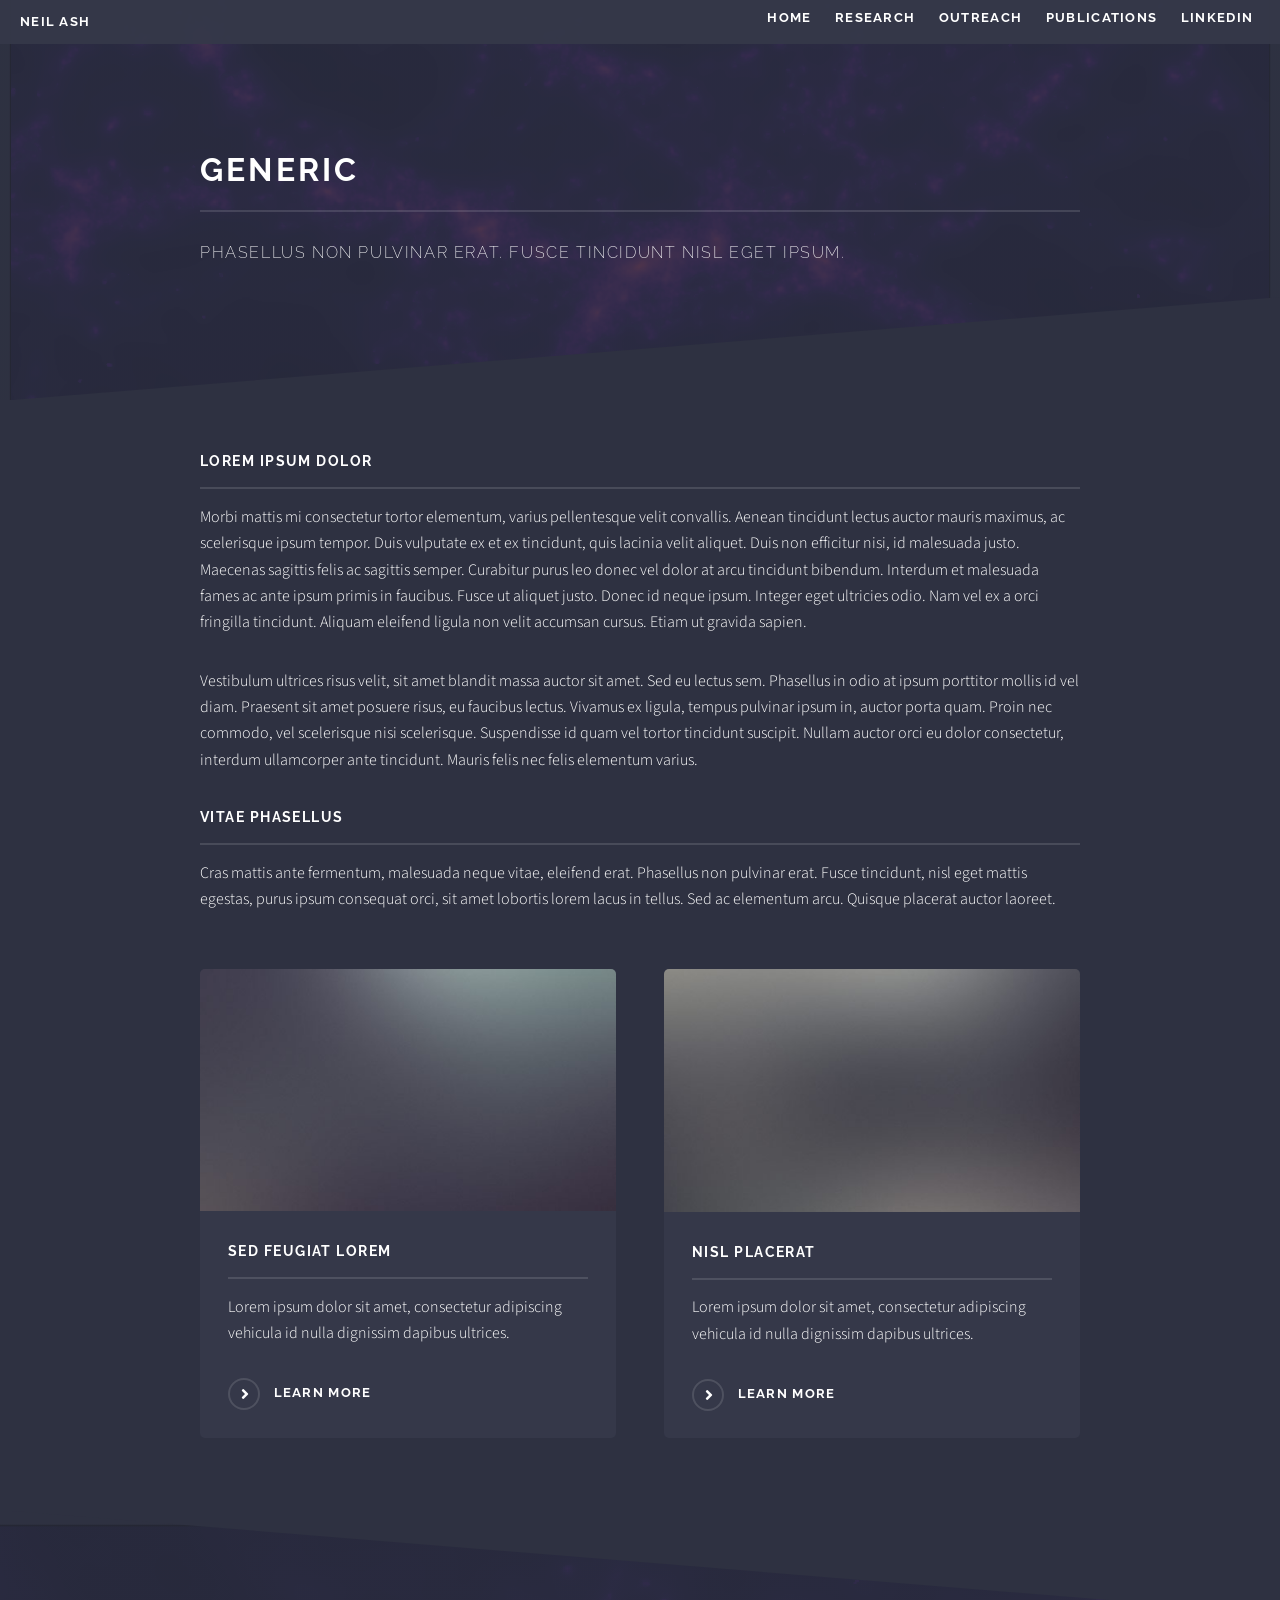
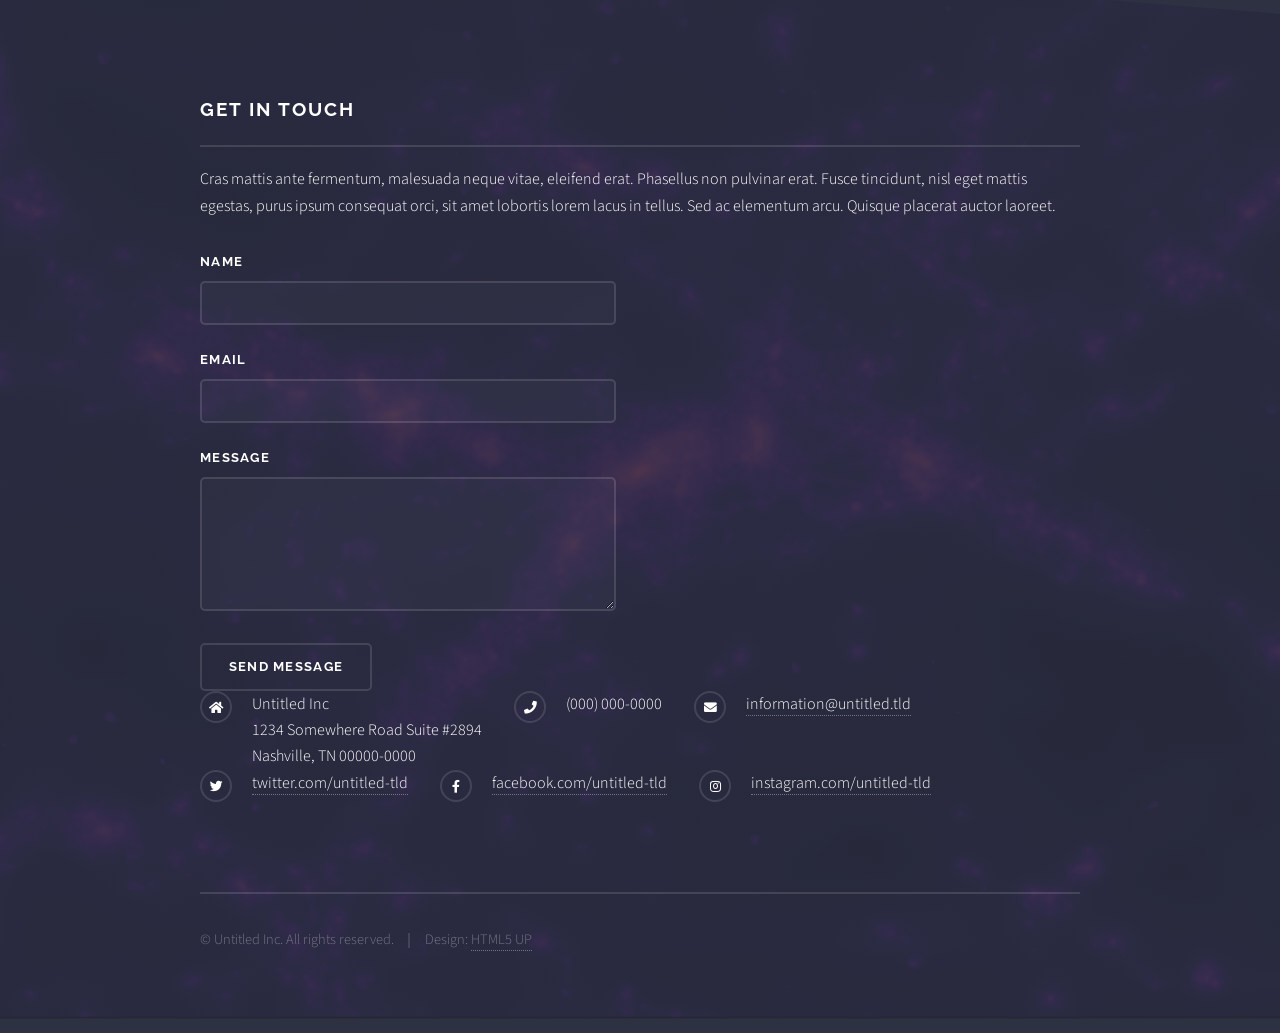
==== outreach.html @ c4ceeb26 "added outreach and research" ====
<!DOCTYPE HTML>
<!--
	Solid State by HTML5 UP
	html5up.net | @ajlkn
	Free for personal and commercial use under the CCA 3.0 license (html5up.net/license)
-->
<html>
	<head>
		<title>Generic - Solid State by HTML5 UP</title>
		<meta charset="utf-8" />
		<meta name="viewport" content="width=device-width, initial-scale=1, user-scalable=no" />
		<link rel="stylesheet" href="assets/css/main.css" />
		<noscript><link rel="stylesheet" href="assets/css/noscript.css" /></noscript>
	</head>
	<body class="is-preload">

		<!-- Page Wrapper -->
			<div id="page-wrapper">

				<!-- Header -->
						<header id="header">
							<h1><a href="index.html">Neil Ash</a></h1>
							<nav class="top-menu" aria-label="Primary navigation">
								<a href="index.html">Home</a>
								<a href="research.html">Research</a>
								<a href="outreach.html">Outreach</a>
								<a href="https://orcid.org/0009-0003-7613-3109">Publications</a>
								<a href="https://www.linkedin.com/in/neil-ash/">LinkedIn</a>
							</nav>
						</header>


				<!-- Wrapper -->
					<section id="wrapper">
						<header>
							<div class="inner">
								<h2>Generic</h2>
								<p>Phasellus non pulvinar erat. Fusce tincidunt nisl eget ipsum.</p>
							</div>
						</header>

						<!-- Content -->
							<div class="wrapper">
								<div class="inner">

									<h3 class="major">Lorem ipsum dolor</h3>
									<p>Morbi mattis mi consectetur tortor elementum, varius pellentesque velit convallis. Aenean tincidunt lectus auctor mauris maximus, ac scelerisque ipsum tempor. Duis vulputate ex et ex tincidunt, quis lacinia velit aliquet. Duis non efficitur nisi, id malesuada justo. Maecenas sagittis felis ac sagittis semper. Curabitur purus leo donec vel dolor at arcu tincidunt bibendum. Interdum et malesuada fames ac ante ipsum primis in faucibus. Fusce ut aliquet justo. Donec id neque ipsum. Integer eget ultricies odio. Nam vel ex a orci fringilla tincidunt. Aliquam eleifend ligula non velit accumsan cursus. Etiam ut gravida sapien.</p>

									<p>Vestibulum ultrices risus velit, sit amet blandit massa auctor sit amet. Sed eu lectus sem. Phasellus in odio at ipsum porttitor mollis id vel diam. Praesent sit amet posuere risus, eu faucibus lectus. Vivamus ex ligula, tempus pulvinar ipsum in, auctor porta quam. Proin nec commodo, vel scelerisque nisi scelerisque. Suspendisse id quam vel tortor tincidunt suscipit. Nullam auctor orci eu dolor consectetur, interdum ullamcorper ante tincidunt. Mauris felis nec felis elementum varius.</p>

									<h3 class="major">Vitae phasellus</h3>
									<p>Cras mattis ante fermentum, malesuada neque vitae, eleifend erat. Phasellus non pulvinar erat. Fusce tincidunt, nisl eget mattis egestas, purus ipsum consequat orci, sit amet lobortis lorem lacus in tellus. Sed ac elementum arcu. Quisque placerat auctor laoreet.</p>

									<section class="features">
										<article>
											<a href="#" class="image"><img src="images/pic04.jpg" alt="" /></a>
											<h3 class="major">Sed feugiat lorem</h3>
											<p>Lorem ipsum dolor sit amet, consectetur adipiscing vehicula id nulla dignissim dapibus ultrices.</p>
											<a href="#" class="special">Learn more</a>
										</article>
										<article>
											<a href="#" class="image"><img src="images/pic05.jpg" alt="" /></a>
											<h3 class="major">Nisl placerat</h3>
											<p>Lorem ipsum dolor sit amet, consectetur adipiscing vehicula id nulla dignissim dapibus ultrices.</p>
											<a href="#" class="special">Learn more</a>
										</article>
									</section>

								</div>
							</div>

					</section>

				<!-- Footer -->
					<section id="footer">
						<div class="inner">
							<h2 class="major">Get in touch</h2>
							<p>Cras mattis ante fermentum, malesuada neque vitae, eleifend erat. Phasellus non pulvinar erat. Fusce tincidunt, nisl eget mattis egestas, purus ipsum consequat orci, sit amet lobortis lorem lacus in tellus. Sed ac elementum arcu. Quisque placerat auctor laoreet.</p>
							<form method="post" action="#">
								<div class="fields">
									<div class="field">
										<label for="name">Name</label>
										<input type="text" name="name" id="name" />
									</div>
									<div class="field">
										<label for="email">Email</label>
										<input type="email" name="email" id="email" />
									</div>
									<div class="field">
										<label for="message">Message</label>
										<textarea name="message" id="message" rows="4"></textarea>
									</div>
								</div>
								<ul class="actions">
									<li><input type="submit" value="Send Message" /></li>
								</ul>
							</form>
							<ul class="contact">
								<li class="icon solid fa-home">
									Untitled Inc<br />
									1234 Somewhere Road Suite #2894<br />
									Nashville, TN 00000-0000
								</li>
								<li class="icon solid fa-phone">(000) 000-0000</li>
								<li class="icon solid fa-envelope"><a href="#">information@untitled.tld</a></li>
								<li class="icon brands fa-twitter"><a href="#">twitter.com/untitled-tld</a></li>
								<li class="icon brands fa-facebook-f"><a href="#">facebook.com/untitled-tld</a></li>
								<li class="icon brands fa-instagram"><a href="#">instagram.com/untitled-tld</a></li>
							</ul>
							<ul class="copyright">
								<li>&copy; Untitled Inc. All rights reserved.</li><li>Design: <a href="http://html5up.net">HTML5 UP</a></li>
							</ul>
						</div>
					</section>

			</div>

		<!-- Scripts -->
			<script src="assets/js/jquery.min.js"></script>
			<script src="assets/js/jquery.scrollex.min.js"></script>
			<script src="assets/js/browser.min.js"></script>
			<script src="assets/js/breakpoints.min.js"></script>
			<script src="assets/js/util.js"></script>
			<script src="assets/js/main.js"></script>

	</body>
</html>
---- assets/css/main.css ----
@import url(fontawesome-all.min.css);
@import url("https://fonts.googleapis.com/css?family=Raleway:200,700|Source+Sans+Pro:300,600,300italic,600italic");

/*
	Solid State by HTML5 UP
	html5up.net | @ajlkn
	Free for personal and commercial use under the CCA 3.0 license (html5up.net/license)
*/

html, body, div, span, applet, object,
iframe, h1, h2, h3, h4, h5, h6, p, blockquote,
pre, a, abbr, acronym, address, big, cite,
code, del, dfn, em, img, ins, kbd, q, s, samp,
small, strike, strong, sub, sup, tt, var, b,
u, i, center, dl, dt, dd, ol, ul, li, fieldset,
form, label, legend, table, caption, tbody,
tfoot, thead, tr, th, td, article, aside,
canvas, details, embed, figure, figcaption,
footer, header, hgroup, menu, nav, output, ruby,
section, summary, time, mark, audio, video {
	margin: 0;
	padding: 0;
	border: 0;
	font-size: 100%;
	font: inherit;
	vertical-align: baseline;}

article, aside, details, figcaption, figure,
footer, header, hgroup, menu, nav, section {
	display: block;}

body {
	line-height: 1;
}

ol, ul {
	list-style: none;
}

blockquote, q {
	quotes: none;
}

	blockquote:before, blockquote:after, q:before, q:after {
		content: '';
		content: none;
	}

table {
	border-collapse: collapse;
	border-spacing: 0;
}

body {
	-webkit-text-size-adjust: none;
}

mark {
	background-color: transparent;
	color: inherit;
}

input::-moz-focus-inner {
	border: 0;
	padding: 0;
}

input, select, textarea {
	-moz-appearance: none;
	-webkit-appearance: none;
	-ms-appearance: none;
	appearance: none;
}

/* Basic */

	@-ms-viewport {
		width: device-width;
	}

	body {
		-ms-overflow-style: scrollbar;
	}

	@media screen and (max-width: 480px) {

		html, body {
			min-width: 320px;
		}

	}

	html {
		box-sizing: border-box;
	}

	*, *:before, *:after {
		box-sizing: inherit;
	}

	body {
		background-color: #2e3141;
		background-image: linear-gradient(to top, rgba(46, 49, 65, 0.0), rgba(46, 49, 65, 0.0)), url("../../images/bg.jpg");
		/* background-image: url("../../images/bg.jpg"); */
		background-size: auto,
 cover;
		background-attachment: fixed,
 fixed;
		background-position: center,
 center;
	}

/* Background video - sits above the body background image (fallback) but behind page content */
#bg-video {
	position: fixed;
	top: 50%;
	left: 50%;
	min-width: none;
	min-height: none;
	width: 100vw; /*auto*/ /*100%*/
	height: 100dvh; /*auto*/
	max-width: none;
	max-height: none;
	transform: translate(-50%, -60%);
	z-index: -1; /*-1;*/
	object-fit: cover;  /* was 'cover', change to 'contain' crop and cover while keeping center */
	/* Keep the body background as the true fallback; no need for a redundant background image here */
	/* pointer-events: none; *//*let clicks pass through to the page */
}

/* Ensure main page content is above the video */
#page-wrapper {
	position: relative;
	z-index: 1;
}

		body.is-preload *, body.is-preload *:before, body.is-preload *:after {
			-moz-animation: none !important;
			-webkit-animation: none !important;
			-ms-animation: none !important;
			animation: none !important;
			-moz-transition: none !important;
			-webkit-transition: none !important;
			-ms-transition: none !important;
			transition: none !important;
		}

/* Type */

	body, input, select, textarea {
		color: #ffffff;
		font-family: "Source Sans Pro", Helvetica, sans-serif;
		font-size: 16.5pt;
		font-weight: 300;
		line-height: 1.65;
	}

		@media screen and (max-width: 1680px) {

			body, input, select, textarea {
				font-size: 13pt;
			}

		}

		@media screen and (max-width: 1280px) {

			body, input, select, textarea {
				font-size: 12pt;
			}

		}

		@media screen and (max-width: 980px) {

			body, input, select, textarea {
				font-size: 12pt;
			}

		}

		@media screen and (max-width: 736px) {

			body, input, select, textarea {
				font-size: 12pt;
			}

		}

		@media screen and (max-width: 480px) {

			body, input, select, textarea {
				font-size: 12pt;
			}

		}

	a {
		-moz-transition: color 0.2s ease-in-out, border-bottom-color 0.2s ease-in-out;
		-webkit-transition: color 0.2s ease-in-out, border-bottom-color 0.2s ease-in-out;
		-ms-transition: color 0.2s ease-in-out, border-bottom-color 0.2s ease-in-out;
		transition: color 0.2s ease-in-out, border-bottom-color 0.2s ease-in-out;
		border-bottom: dotted 1px rgba(255, 255, 255, 0.35);
		color: #ffffff;
		text-decoration: none;
	}

		a:hover {
			border-bottom-color: transparent;
			color: #ffffff !important;
		}

		a.special:not(.button) {
			text-decoration: none;
			border-bottom: 0;
			display: block;
			font-family: Raleway, Helvetica, sans-serif;
			font-size: 0.8em;
			font-weight: 700;
			letter-spacing: 0.1em;
			margin: 0 0 2em 0;
			text-transform: uppercase;
		}

			a.special:not(.button):before {
				-moz-osx-font-smoothing: grayscale;
				-webkit-font-smoothing: antialiased;
				display: inline-block;
				font-style: normal;
				font-variant: normal;
				text-rendering: auto;
				line-height: 1;
				text-transform: none !important;
				font-family: 'Font Awesome 5 Free';
				font-weight: 900;
			}

			a.special:not(.button):before {
				-moz-transition: background-color 0.2s ease-in-out;
				-webkit-transition: background-color 0.2s ease-in-out;
				-ms-transition: background-color 0.2s ease-in-out;
				transition: background-color 0.2s ease-in-out;
				border-radius: 100%;
				border: solid 2px rgba(255, 255, 255, 0.125);
				content: '\f105';
				display: inline-block;
				font-size: 1.25em;
				height: 2em;
				line-height: 1.75em;
				margin-right: 0.85em;
				text-align: center;
				text-indent: 0.15em;
				vertical-align: middle;
				width: 2em;
			}

			a.special:not(.button):hover:before {
				background-color: rgba(255, 255, 255, 0.025);
			}

			a.special:not(.button):active:before {
				background-color: rgba(255, 255, 255, 0.075);
			}

	strong, b {
		color: #ffffff;
		font-weight: 600;
	}

	em, i {
		font-style: italic;
	}

	p {
		margin: 0 0 2em 0;
	}

	h1, h2, h3, h4, h5, h6 {
		color: #ffffff;
		font-family: Raleway, Helvetica, sans-serif;
		font-weight: 700;
		letter-spacing: 0.1em;
		margin: 0 0 1em 0;
		text-transform: uppercase;
	}

		h1 a, h2 a, h3 a, h4 a, h5 a, h6 a {
			color: inherit;
			text-decoration: none;
			border-bottom: 0;
		}

		h1 span, h2 span, h3 span, h4 span, h5 span, h6 span {
			font-weight: 200;
		}

		h1.major, h2.major, h3.major, h4.major, h5.major, h6.major {
			padding-bottom: 1em;
			border-bottom: solid 2px rgba(255, 255, 255, 0.125);
		}

	h2 {
		font-size: 1.2em;
	}

	h3 {
		font-size: 0.9em;
	}

	h4 {
		font-size: 0.7em;
	}

	h5 {
		font-size: 0.7em;
	}

	h6 {
		font-size: 0.7em;
	}

	@media screen and (max-width: 736px) {

		h2 {
			font-size: 1em;
		}

		h3 {
			font-size: 0.8em;
		}

	}

	sub {
		font-size: 0.8em;
		position: relative;
		top: 0.5em;
	}

	sup {
		font-size: 0.8em;
		position: relative;
		top: -0.5em;
	}

	blockquote {
		border-left: solid 4px rgba(255, 255, 255, 0.125);
		font-style: italic;
		margin: 0 0 2em 0;
		padding: 0.5em 0 0.5em 2em;
	}

	code {
		background: rgba(255, 255, 255, 0.025);
		border-radius: 5px;
		border: solid 2px rgba(255, 255, 255, 0.125);
		font-family: "Courier New", monospace;
		font-size: 0.9em;
		margin: 0 0.25em;
		padding: 0.25em 0.65em;
	}

	pre {
		-webkit-overflow-scrolling: touch;
		font-family: "Courier New", monospace;
		font-size: 0.9em;
		margin: 0 0 2em 0;
	}

		pre code {
			display: block;
			line-height: 1.75em;
			padding: 1em 1.5em;
			overflow-x: auto;
		}

	hr {
		border: 0;
		border-bottom: solid 2px rgba(255, 255, 255, 0.125);
		margin: 2.5em 0;
	}

		hr.major {
			margin: 4em 0;
		}

	.align-left {
		text-align: left;
	}

	.align-center {
		text-align: center;
	}

	.align-right {
		text-align: right;
	}

/* Row */

	.row {
		display: flex;
		flex-wrap: wrap;
		box-sizing: border-box;
		align-items: stretch;
	}

		.row > * {
			box-sizing: border-box;
		}

		.row.gtr-uniform > * > :last-child {
			margin-bottom: 0;
		}

		.row.aln-left {
			justify-content: flex-start;
		}

		.row.aln-center {
			justify-content: center;
		}

		.row.aln-right {
			justify-content: flex-end;
		}

		.row.aln-top {
			align-items: flex-start;
		}

		.row.aln-middle {
			align-items: center;
		}

		.row.aln-bottom {
			align-items: flex-end;
		}

		.row > .imp {
			order: -1;
		}

		.row > .col-1 {
			width: 8.33333%;
		}

		.row > .off-1 {
			margin-left: 8.33333%;
		}

		.row > .col-2 {
			width: 16.66667%;
		}

		.row > .off-2 {
			margin-left: 16.66667%;
		}

		.row > .col-3 {
			width: 25%;
		}

		.row > .off-3 {
			margin-left: 25%;
		}

		.row > .col-4 {
			width: 33.33333%;
		}

		.row > .off-4 {
			margin-left: 33.33333%;
		}

		.row > .col-5 {
			width: 41.66667%;
		}

		.row > .off-5 {
			margin-left: 41.66667%;
		}

		.row > .col-6 {
			width: 50%;
		}

		.row > .off-6 {
			margin-left: 50%;
		}

		.row > .col-7 {
			width: 58.33333%;
		}

		.row > .off-7 {
			margin-left: 58.33333%;
		}

		.row > .col-8 {
			width: 66.66667%;
		}

		.row > .off-8 {
			margin-left: 66.66667%;
		}

		.row > .col-9 {
			width: 75%;
		}

		.row > .off-9 {
			margin-left: 75%;
		}

		.row > .col-10 {
			width: 83.33333%;
		}

		.row > .off-10 {
			margin-left: 83.33333%;
		}

		.row > .col-11 {
			width: 91.66667%;
		}

		.row > .off-11 {
			margin-left: 91.66667%;
		}

		.row > .col-12 {
			width: 100%;
		}

		.row > .off-12 {
			margin-left: 100%;
		}

		.row.gtr-0 {
			margin-top: 0;
			margin-left: 0em;
		}

			.row.gtr-0 > * {
				padding: 0 0 0 0em;
			}

			.row.gtr-0.gtr-uniform {
				margin-top: 0em;
			}

				.row.gtr-0.gtr-uniform > * {
					padding-top: 0em;
				}

		.row.gtr-25 {
			margin-top: 0;
			margin-left: -0.4375em;
		}

			.row.gtr-25 > * {
				padding: 0 0 0 0.4375em;
			}

			.row.gtr-25.gtr-uniform {
				margin-top: -0.4375em;
			}

				.row.gtr-25.gtr-uniform > * {
					padding-top: 0.4375em;
				}

		.row.gtr-50 {
			margin-top: 0;
			margin-left: -0.875em;
		}

			.row.gtr-50 > * {
				padding: 0 0 0 0.875em;
			}

			.row.gtr-50.gtr-uniform {
				margin-top: -0.875em;
			}

				.row.gtr-50.gtr-uniform > * {
					padding-top: 0.875em;
				}

		.row {
			margin-top: 0;
			margin-left: -1.75em;
		}

			.row > * {
				padding: 0 0 0 1.75em;
			}

			.row.gtr-uniform {
				margin-top: -1.75em;
			}

				.row.gtr-uniform > * {
					padding-top: 1.75em;
				}

		.row.gtr-150 {
			margin-top: 0;
			margin-left: -2.625em;
		}

			.row.gtr-150 > * {
				padding: 0 0 0 2.625em;
			}

			.row.gtr-150.gtr-uniform {
				margin-top: -2.625em;
			}

				.row.gtr-150.gtr-uniform > * {
					padding-top: 2.625em;
				}

		.row.gtr-200 {
			margin-top: 0;
			margin-left: -3.5em;
		}

			.row.gtr-200 > * {
				padding: 0 0 0 3.5em;
			}

			.row.gtr-200.gtr-uniform {
				margin-top: -3.5em;
			}

				.row.gtr-200.gtr-uniform > * {
					padding-top: 3.5em;
				}

		@media screen and (max-width: 1680px) {

			.row {
				display: flex;
				flex-wrap: wrap;
				box-sizing: border-box;
				align-items: stretch;
			}

				.row > * {
					box-sizing: border-box;
				}

				.row.gtr-uniform > * > :last-child {
					margin-bottom: 0;
				}

				.row.aln-left {
					justify-content: flex-start;
				}

				.row.aln-center {
					justify-content: center;
				}

				.row.aln-right {
					justify-content: flex-end;
				}

				.row.aln-top {
					align-items: flex-start;
				}

				.row.aln-middle {
					align-items: center;
				}

				.row.aln-bottom {
					align-items: flex-end;
				}

				.row > .imp-xlarge {
					order: -1;
				}

				.row > .col-1-xlarge {
					width: 8.33333%;
				}

				.row > .off-1-xlarge {
					margin-left: 8.33333%;
				}

				.row > .col-2-xlarge {
					width: 16.66667%;
				}

				.row > .off-2-xlarge {
					margin-left: 16.66667%;
				}

				.row > .col-3-xlarge {
					width: 25%;
				}

				.row > .off-3-xlarge {
					margin-left: 25%;
				}

				.row > .col-4-xlarge {
					width: 33.33333%;
				}

				.row > .off-4-xlarge {
					margin-left: 33.33333%;
				}

				.row > .col-5-xlarge {
					width: 41.66667%;
				}

				.row > .off-5-xlarge {
					margin-left: 41.66667%;
				}

				.row > .col-6-xlarge {
					width: 50%;
				}

				.row > .off-6-xlarge {
					margin-left: 50%;
				}

				.row > .col-7-xlarge {
					width: 58.33333%;
				}

				.row > .off-7-xlarge {
					margin-left: 58.33333%;
				}

				.row > .col-8-xlarge {
					width: 66.66667%;
				}

				.row > .off-8-xlarge {
					margin-left: 66.66667%;
				}

				.row > .col-9-xlarge {
					width: 75%;
				}

				.row > .off-9-xlarge {
					margin-left: 75%;
				}

				.row > .col-10-xlarge {
					width: 83.33333%;
				}

				.row > .off-10-xlarge {
					margin-left: 83.33333%;
				}

				.row > .col-11-xlarge {
					width: 91.66667%;
				}

				.row > .off-11-xlarge {
					margin-left: 91.66667%;
				}

				.row > .col-12-xlarge {
					width: 100%;
				}

				.row > .off-12-xlarge {
					margin-left: 100%;
				}

				.row.gtr-0 {
					margin-top: 0;
					margin-left: 0em;
				}

					.row.gtr-0 > * {
						padding: 0 0 0 0em;
					}

					.row.gtr-0.gtr-uniform {
						margin-top: 0em;
					}

						.row.gtr-0.gtr-uniform > * {
							padding-top: 0em;
						}

				.row.gtr-25 {
					margin-top: 0;
					margin-left: -0.4375em;
				}

					.row.gtr-25 > * {
						padding: 0 0 0 0.4375em;
					}

					.row.gtr-25.gtr-uniform {
						margin-top: -0.4375em;
					}

						.row.gtr-25.gtr-uniform > * {
							padding-top: 0.4375em;
						}

				.row.gtr-50 {
					margin-top: 0;
					margin-left: -0.875em;
				}

					.row.gtr-50 > * {
						padding: 0 0 0 0.875em;
					}

					.row.gtr-50.gtr-uniform {
						margin-top: -0.875em;
					}

						.row.gtr-50.gtr-uniform > * {
							padding-top: 0.875em;
						}

				.row {
					margin-top: 0;
					margin-left: -1.75em;
				}

					.row > * {
						padding: 0 0 0 1.75em;
					}

					.row.gtr-uniform {
						margin-top: -1.75em;
					}

						.row.gtr-uniform > * {
							padding-top: 1.75em;
						}

				.row.gtr-150 {
					margin-top: 0;
					margin-left: -2.625em;
				}

					.row.gtr-150 > * {
						padding: 0 0 0 2.625em;
					}

					.row.gtr-150.gtr-uniform {
						margin-top: -2.625em;
					}

						.row.gtr-150.gtr-uniform > * {
							padding-top: 2.625em;
						}

				.row.gtr-200 {
					margin-top: 0;
					margin-left: -3.5em;
				}

					.row.gtr-200 > * {
						padding: 0 0 0 3.5em;
					}

					.row.gtr-200.gtr-uniform {
						margin-top: -3.5em;
					}

						.row.gtr-200.gtr-uniform > * {
							padding-top: 3.5em;
						}

		}

		@media screen and (max-width: 1280px) {

			.row {
				display: flex;
				flex-wrap: wrap;
				box-sizing: border-box;
				align-items: stretch;
			}

				.row > * {
					box-sizing: border-box;
				}

				.row.gtr-uniform > * > :last-child {
					margin-bottom: 0;
				}

				.row.aln-left {
					justify-content: flex-start;
				}

				.row.aln-center {
					justify-content: center;
				}

				.row.aln-right {
					justify-content: flex-end;
				}

				.row.aln-top {
					align-items: flex-start;
				}

				.row.aln-middle {
					align-items: center;
				}

				.row.aln-bottom {
					align-items: flex-end;
				}

				.row > .imp-large {
					order: -1;
				}

				.row > .col-1-large {
					width: 8.33333%;
				}

				.row > .off-1-large {
					margin-left: 8.33333%;
				}

				.row > .col-2-large {
					width: 16.66667%;
				}

				.row > .off-2-large {
					margin-left: 16.66667%;
				}

				.row > .col-3-large {
					width: 25%;
				}

				.row > .off-3-large {
					margin-left: 25%;
				}

				.row > .col-4-large {
					width: 33.33333%;
				}

				.row > .off-4-large {
					margin-left: 33.33333%;
				}

				.row > .col-5-large {
					width: 41.66667%;
				}

				.row > .off-5-large {
					margin-left: 41.66667%;
				}

				.row > .col-6-large {
					width: 50%;
				}

				.row > .off-6-large {
					margin-left: 50%;
				}

				.row > .col-7-large {
					width: 58.33333%;
				}

				.row > .off-7-large {
					margin-left: 58.33333%;
				}

				.row > .col-8-large {
					width: 66.66667%;
				}

				.row > .off-8-large {
					margin-left: 66.66667%;
				}

				.row > .col-9-large {
					width: 75%;
				}

				.row > .off-9-large {
					margin-left: 75%;
				}

				.row > .col-10-large {
					width: 83.33333%;
				}

				.row > .off-10-large {
					margin-left: 83.33333%;
				}

				.row > .col-11-large {
					width: 91.66667%;
				}

				.row > .off-11-large {
					margin-left: 91.66667%;
				}

				.row > .col-12-large {
					width: 100%;
				}

				.row > .off-12-large {
					margin-left: 100%;
				}

				.row.gtr-0 {
					margin-top: 0;
					margin-left: 0em;
				}

					.row.gtr-0 > * {
						padding: 0 0 0 0em;
					}

					.row.gtr-0.gtr-uniform {
						margin-top: 0em;
					}

						.row.gtr-0.gtr-uniform > * {
							padding-top: 0em;
						}

				.row.gtr-25 {
					margin-top: 0;
					margin-left: -0.4375em;
				}

					.row.gtr-25 > * {
						padding: 0 0 0 0.4375em;
					}

					.row.gtr-25.gtr-uniform {
						margin-top: -0.4375em;
					}

						.row.gtr-25.gtr-uniform > * {
							padding-top: 0.4375em;
						}

				.row.gtr-50 {
					margin-top: 0;
					margin-left: -0.875em;
				}

					.row.gtr-50 > * {
						padding: 0 0 0 0.875em;
					}

					.row.gtr-50.gtr-uniform {
						margin-top: -0.875em;
					}

						.row.gtr-50.gtr-uniform > * {
							padding-top: 0.875em;
						}

				.row {
					margin-top: 0;
					margin-left: -1.75em;
				}

					.row > * {
						padding: 0 0 0 1.75em;
					}

					.row.gtr-uniform {
						margin-top: -1.75em;
					}

						.row.gtr-uniform > * {
							padding-top: 1.75em;
						}

				.row.gtr-150 {
					margin-top: 0;
					margin-left: -2.625em;
				}

					.row.gtr-150 > * {
						padding: 0 0 0 2.625em;
					}

					.row.gtr-150.gtr-uniform {
						margin-top: -2.625em;
					}

						.row.gtr-150.gtr-uniform > * {
							padding-top: 2.625em;
						}

				.row.gtr-200 {
					margin-top: 0;
					margin-left: -3.5em;
				}

					.row.gtr-200 > * {
						padding: 0 0 0 3.5em;
					}

					.row.gtr-200.gtr-uniform {
						margin-top: -3.5em;
					}

						.row.gtr-200.gtr-uniform > * {
							padding-top: 3.5em;
						}

		}

		@media screen and (max-width: 980px) {

			.row {
				display: flex;
				flex-wrap: wrap;
				box-sizing: border-box;
				align-items: stretch;
			}

				.row > * {
					box-sizing: border-box;
				}

				.row.gtr-uniform > * > :last-child {
					margin-bottom: 0;
				}

				.row.aln-left {
					justify-content: flex-start;
				}

				.row.aln-center {
					justify-content: center;
				}

				.row.aln-right {
					justify-content: flex-end;
				}

				.row.aln-top {
					align-items: flex-start;
				}

				.row.aln-middle {
					align-items: center;
				}

				.row.aln-bottom {
					align-items: flex-end;
				}

				.row > .imp-medium {
					order: -1;
				}

				.row > .col-1-medium {
					width: 8.33333%;
				}

				.row > .off-1-medium {
					margin-left: 8.33333%;
				}

				.row > .col-2-medium {
					width: 16.66667%;
				}

				.row > .off-2-medium {
					margin-left: 16.66667%;
				}

				.row > .col-3-medium {
					width: 25%;
				}

				.row > .off-3-medium {
					margin-left: 25%;
				}

				.row > .col-4-medium {
					width: 33.33333%;
				}

				.row > .off-4-medium {
					margin-left: 33.33333%;
				}

				.row > .col-5-medium {
					width: 41.66667%;
				}

				.row > .off-5-medium {
					margin-left: 41.66667%;
				}

				.row > .col-6-medium {
					width: 50%;
				}

				.row > .off-6-medium {
					margin-left: 50%;
				}

				.row > .col-7-medium {
					width: 58.33333%;
				}

				.row > .off-7-medium {
					margin-left: 58.33333%;
				}

				.row > .col-8-medium {
					width: 66.66667%;
				}

				.row > .off-8-medium {
					margin-left: 66.66667%;
				}

				.row > .col-9-medium {
					width: 75%;
				}

				.row > .off-9-medium {
					margin-left: 75%;
				}

				.row > .col-10-medium {
					width: 83.33333%;
				}

				.row > .off-10-medium {
					margin-left: 83.33333%;
				}

				.row > .col-11-medium {
					width: 91.66667%;
				}

				.row > .off-11-medium {
					margin-left: 91.66667%;
				}

				.row > .col-12-medium {
					width: 100%;
				}

				.row > .off-12-medium {
					margin-left: 100%;
				}

				.row.gtr-0 {
					margin-top: 0;
					margin-left: 0em;
				}

					.row.gtr-0 > * {
						padding: 0 0 0 0em;
					}

					.row.gtr-0.gtr-uniform {
						margin-top: 0em;
					}

						.row.gtr-0.gtr-uniform > * {
							padding-top: 0em;
						}

				.row.gtr-25 {
					margin-top: 0;
					margin-left: -0.4375em;
				}

					.row.gtr-25 > * {
						padding: 0 0 0 0.4375em;
					}

					.row.gtr-25.gtr-uniform {
						margin-top: -0.4375em;
					}

						.row.gtr-25.gtr-uniform > * {
							padding-top: 0.4375em;
						}

				.row.gtr-50 {
					margin-top: 0;
					margin-left: -0.875em;
				}

					.row.gtr-50 > * {
						padding: 0 0 0 0.875em;
					}

					.row.gtr-50.gtr-uniform {
						margin-top: -0.875em;
					}

						.row.gtr-50.gtr-uniform > * {
							padding-top: 0.875em;
						}

				.row {
					margin-top: 0;
					margin-left: -1.75em;
				}

					.row > * {
						padding: 0 0 0 1.75em;
					}

					.row.gtr-uniform {
						margin-top: -1.75em;
					}

						.row.gtr-uniform > * {
							padding-top: 1.75em;
						}

				.row.gtr-150 {
					margin-top: 0;
					margin-left: -2.625em;
				}

					.row.gtr-150 > * {
						padding: 0 0 0 2.625em;
					}

					.row.gtr-150.gtr-uniform {
						margin-top: -2.625em;
					}

						.row.gtr-150.gtr-uniform > * {
							padding-top: 2.625em;
						}

				.row.gtr-200 {
					margin-top: 0;
					margin-left: -3.5em;
				}

					.row.gtr-200 > * {
						padding: 0 0 0 3.5em;
					}

					.row.gtr-200.gtr-uniform {
						margin-top: -3.5em;
					}

						.row.gtr-200.gtr-uniform > * {
							padding-top: 3.5em;
						}

		}

		@media screen and (max-width: 736px) {

			.row {
				display: flex;
				flex-wrap: wrap;
				box-sizing: border-box;
				align-items: stretch;
			}

				.row > * {
					box-sizing: border-box;
				}

				.row.gtr-uniform > * > :last-child {
					margin-bottom: 0;
				}

				.row.aln-left {
					justify-content: flex-start;
				}

				.row.aln-center {
					justify-content: center;
				}

				.row.aln-right {
					justify-content: flex-end;
				}

				.row.aln-top {
					align-items: flex-start;
				}

				.row.aln-middle {
					align-items: center;
				}

				.row.aln-bottom {
					align-items: flex-end;
				}

				.row > .imp-small {
					order: -1;
				}

				.row > .col-1-small {
					width: 8.33333%;
				}

				.row > .off-1-small {
					margin-left: 8.33333%;
				}

				.row > .col-2-small {
					width: 16.66667%;
				}

				.row > .off-2-small {
					margin-left: 16.66667%;
				}

				.row > .col-3-small {
					width: 25%;
				}

				.row > .off-3-small {
					margin-left: 25%;
				}

				.row > .col-4-small {
					width: 33.33333%;
				}

				.row > .off-4-small {
					margin-left: 33.33333%;
				}

				.row > .col-5-small {
					width: 41.66667%;
				}

				.row > .off-5-small {
					margin-left: 41.66667%;
				}

				.row > .col-6-small {
					width: 50%;
				}

				.row > .off-6-small {
					margin-left: 50%;
				}

				.row > .col-7-small {
					width: 58.33333%;
				}

				.row > .off-7-small {
					margin-left: 58.33333%;
				}

				.row > .col-8-small {
					width: 66.66667%;
				}

				.row > .off-8-small {
					margin-left: 66.66667%;
				}

				.row > .col-9-small {
					width: 75%;
				}

				.row > .off-9-small {
					margin-left: 75%;
				}

				.row > .col-10-small {
					width: 83.33333%;
				}

				.row > .off-10-small {
					margin-left: 83.33333%;
				}

				.row > .col-11-small {
					width: 91.66667%;
				}

				.row > .off-11-small {
					margin-left: 91.66667%;
				}

				.row > .col-12-small {
					width: 100%;
				}

				.row > .off-12-small {
					margin-left: 100%;
				}

				.row.gtr-0 {
					margin-top: 0;
					margin-left: 0em;
				}

					.row.gtr-0 > * {
						padding: 0 0 0 0em;
					}

					.row.gtr-0.gtr-uniform {
						margin-top: 0em;
					}

						.row.gtr-0.gtr-uniform > * {
							padding-top: 0em;
						}

				.row.gtr-25 {
					margin-top: 0;
					margin-left: -0.3125em;
				}

					.row.gtr-25 > * {
						padding: 0 0 0 0.3125em;
					}

					.row.gtr-25.gtr-uniform {
						margin-top: -0.3125em;
					}

						.row.gtr-25.gtr-uniform > * {
							padding-top: 0.3125em;
						}

				.row.gtr-50 {
					margin-top: 0;
					margin-left: -0.625em;
				}

					.row.gtr-50 > * {
						padding: 0 0 0 0.625em;
					}

					.row.gtr-50.gtr-uniform {
						margin-top: -0.625em;
					}

						.row.gtr-50.gtr-uniform > * {
							padding-top: 0.625em;
						}

				.row {
					margin-top: 0;
					margin-left: -1.25em;
				}

					.row > * {
						padding: 0 0 0 1.25em;
					}

					.row.gtr-uniform {
						margin-top: -1.25em;
					}

						.row.gtr-uniform > * {
							padding-top: 1.25em;
						}

				.row.gtr-150 {
					margin-top: 0;
					margin-left: -1.875em;
				}

					.row.gtr-150 > * {
						padding: 0 0 0 1.875em;
					}

					.row.gtr-150.gtr-uniform {
						margin-top: -1.875em;
					}

						.row.gtr-150.gtr-uniform > * {
							padding-top: 1.875em;
						}

				.row.gtr-200 {
					margin-top: 0;
					margin-left: -2.5em;
				}

					.row.gtr-200 > * {
						padding: 0 0 0 2.5em;
					}

					.row.gtr-200.gtr-uniform {
						margin-top: -2.5em;
					}

						.row.gtr-200.gtr-uniform > * {
							padding-top: 2.5em;
						}

		}

		@media screen and (max-width: 480px) {

			.row {
				display: flex;
				flex-wrap: wrap;
				box-sizing: border-box;
				align-items: stretch;
			}

				.row > * {
					box-sizing: border-box;
				}

				.row.gtr-uniform > * > :last-child {
					margin-bottom: 0;
				}

				.row.aln-left {
					justify-content: flex-start;
				}

				.row.aln-center {
					justify-content: center;
				}

				.row.aln-right {
					justify-content: flex-end;
				}

				.row.aln-top {
					align-items: flex-start;
				}

				.row.aln-middle {
					align-items: center;
				}

				.row.aln-bottom {
					align-items: flex-end;
				}

				.row > .imp-xsmall {
					order: -1;
				}

				.row > .col-1-xsmall {
					width: 8.33333%;
				}

				.row > .off-1-xsmall {
					margin-left: 8.33333%;
				}

				.row > .col-2-xsmall {
					width: 16.66667%;
				}

				.row > .off-2-xsmall {
					margin-left: 16.66667%;
				}

				.row > .col-3-xsmall {
					width: 25%;
				}

				.row > .off-3-xsmall {
					margin-left: 25%;
				}

				.row > .col-4-xsmall {
					width: 33.33333%;
				}

				.row > .off-4-xsmall {
					margin-left: 33.33333%;
				}

				.row > .col-5-xsmall {
					width: 41.66667%;
				}

				.row > .off-5-xsmall {
					margin-left: 41.66667%;
				}

				.row > .col-6-xsmall {
					width: 50%;
				}

				.row > .off-6-xsmall {
					margin-left: 50%;
				}

				.row > .col-7-xsmall {
					width: 58.33333%;
				}

				.row > .off-7-xsmall {
					margin-left: 58.33333%;
				}

				.row > .col-8-xsmall {
					width: 66.66667%;
				}

				.row > .off-8-xsmall {
					margin-left: 66.66667%;
				}

				.row > .col-9-xsmall {
					width: 75%;
				}

				.row > .off-9-xsmall {
					margin-left: 75%;
				}

				.row > .col-10-xsmall {
					width: 83.33333%;
				}

				.row > .off-10-xsmall {
					margin-left: 83.33333%;
				}

				.row > .col-11-xsmall {
					width: 91.66667%;
				}

				.row > .off-11-xsmall {
					margin-left: 91.66667%;
				}

				.row > .col-12-xsmall {
					width: 100%;
				}

				.row > .off-12-xsmall {
					margin-left: 100%;
				}

				.row.gtr-0 {
					margin-top: 0;
					margin-left: 0em;
				}

					.row.gtr-0 > * {
						padding: 0 0 0 0em;
					}

					.row.gtr-0.gtr-uniform {
						margin-top: 0em;
					}

						.row.gtr-0.gtr-uniform > * {
							padding-top: 0em;
						}

				.row.gtr-25 {
					margin-top: 0;
					margin-left: -0.3125em;
				}

					.row.gtr-25 > * {
						padding: 0 0 0 0.3125em;
					}

					.row.gtr-25.gtr-uniform {
						margin-top: -0.3125em;
					}

						.row.gtr-25.gtr-uniform > * {
							padding-top: 0.3125em;
						}

				.row.gtr-50 {
					margin-top: 0;
					margin-left: -0.625em;
				}

					.row.gtr-50 > * {
						padding: 0 0 0 0.625em;
					}

					.row.gtr-50.gtr-uniform {
						margin-top: -0.625em;
					}

						.row.gtr-50.gtr-uniform > * {
							padding-top: 0.625em;
						}

				.row {
					margin-top: 0;
					margin-left: -1.25em;
				}

					.row > * {
						padding: 0 0 0 1.25em;
					}

					.row.gtr-uniform {
						margin-top: -1.25em;
					}

						.row.gtr-uniform > * {
							padding-top: 1.25em;
						}

				.row.gtr-150 {
					margin-top: 0;
					margin-left: -1.875em;
				}

					.row.gtr-150 > * {
						padding: 0 0 0 1.875em;
					}

					.row.gtr-150.gtr-uniform {
						margin-top: -1.875em;
					}

						.row.gtr-150.gtr-uniform > * {
							padding-top: 1.875em;
						}

				.row.gtr-200 {
					margin-top: 0;
					margin-left: -2.5em;
				}

					.row.gtr-200 > * {
						padding: 0 0 0 2.5em;
					}

					.row.gtr-200.gtr-uniform {
						margin-top: -2.5em;
					}

						.row.gtr-200.gtr-uniform > * {
							padding-top: 2.5em;
						}

		}

		@media screen and (max-width: 360px) {

			.row {
				display: flex;
				flex-wrap: wrap;
				box-sizing: border-box;
				align-items: stretch;
			}

				.row > * {
					box-sizing: border-box;
				}

				.row.gtr-uniform > * > :last-child {
					margin-bottom: 0;
				}

				.row.aln-left {
					justify-content: flex-start;
				}

				.row.aln-center {
					justify-content: center;
				}

				.row.aln-right {
					justify-content: flex-end;
				}

				.row.aln-top {
					align-items: flex-start;
				}

				.row.aln-middle {
					align-items: center;
				}

				.row.aln-bottom {
					align-items: flex-end;
				}

				.row > .imp-xxsmall {
					order: -1;
				}

				.row > .col-1-xxsmall {
					width: 8.33333%;
				}

				.row > .off-1-xxsmall {
					margin-left: 8.33333%;
				}

				.row > .col-2-xxsmall {
					width: 16.66667%;
				}

				.row > .off-2-xxsmall {
					margin-left: 16.66667%;
				}

				.row > .col-3-xxsmall {
					width: 25%;
				}

				.row > .off-3-xxsmall {
					margin-left: 25%;
				}

				.row > .col-4-xxsmall {
					width: 33.33333%;
				}

				.row > .off-4-xxsmall {
					margin-left: 33.33333%;
				}

				.row > .col-5-xxsmall {
					width: 41.66667%;
				}

				.row > .off-5-xxsmall {
					margin-left: 41.66667%;
				}

				.row > .col-6-xxsmall {
					width: 50%;
				}

				.row > .off-6-xxsmall {
					margin-left: 50%;
				}

				.row > .col-7-xxsmall {
					width: 58.33333%;
				}

				.row > .off-7-xxsmall {
					margin-left: 58.33333%;
				}

				.row > .col-8-xxsmall {
					width: 66.66667%;
				}

				.row > .off-8-xxsmall {
					margin-left: 66.66667%;
				}

				.row > .col-9-xxsmall {
					width: 75%;
				}

				.row > .off-9-xxsmall {
					margin-left: 75%;
				}

				.row > .col-10-xxsmall {
					width: 83.33333%;
				}

				.row > .off-10-xxsmall {
					margin-left: 83.33333%;
				}

				.row > .col-11-xxsmall {
					width: 91.66667%;
				}

				.row > .off-11-xxsmall {
					margin-left: 91.66667%;
				}

				.row > .col-12-xxsmall {
					width: 100%;
				}

				.row > .off-12-xxsmall {
					margin-left: 100%;
				}

				.row.gtr-0 {
					margin-top: 0;
					margin-left: 0em;
				}

					.row.gtr-0 > * {
						padding: 0 0 0 0em;
					}

					.row.gtr-0.gtr-uniform {
						margin-top: 0em;
					}

						.row.gtr-0.gtr-uniform > * {
							padding-top: 0em;
						}

				.row.gtr-25 {
					margin-top: 0;
					margin-left: -0.3125em;
				}

					.row.gtr-25 > * {
						padding: 0 0 0 0.3125em;
					}

					.row.gtr-25.gtr-uniform {
						margin-top: -0.3125em;
					}

						.row.gtr-25.gtr-uniform > * {
							padding-top: 0.3125em;
						}

				.row.gtr-50 {
					margin-top: 0;
					margin-left: -0.625em;
				}

					.row.gtr-50 > * {
						padding: 0 0 0 0.625em;
					}

					.row.gtr-50.gtr-uniform {
						margin-top: -0.625em;
					}

						.row.gtr-50.gtr-uniform > * {
							padding-top: 0.625em;
						}

				.row {
					margin-top: 0;
					margin-left: -1.25em;
				}

					.row > * {
						padding: 0 0 0 1.25em;
					}

					.row.gtr-uniform {
						margin-top: -1.25em;
					}

						.row.gtr-uniform > * {
							padding-top: 1.25em;
						}

				.row.gtr-150 {
					margin-top: 0;
					margin-left: -1.875em;
				}

					.row.gtr-150 > * {
						padding: 0 0 0 1.875em;
					}

					.row.gtr-150.gtr-uniform {
						margin-top: -1.875em;
					}

						.row.gtr-150.gtr-uniform > * {
							padding-top: 1.875em;
						}

				.row.gtr-200 {
					margin-top: 0;
					margin-left: -2.5em;
				}

					.row.gtr-200 > * {
						padding: 0 0 0 2.5em;
					}

					.row.gtr-200.gtr-uniform {
						margin-top: -2.5em;
					}

						.row.gtr-200.gtr-uniform > * {
							padding-top: 2.5em;
						}

		}

/* Section/Article */

	section.special, article.special {
		text-align: center;
	}

/* Form */

	form {
		margin: 0 0 2em 0;
	}

		form > :last-child {
			margin-bottom: 0;
		}

		form > .fields {
			display: -moz-flex;
			display: -webkit-flex;
			display: -ms-flex;
			display: flex;
			-moz-flex-wrap: wrap;
			-webkit-flex-wrap: wrap;
			-ms-flex-wrap: wrap;
			flex-wrap: wrap;
			width: calc(100% + 3em);
			margin: -1.5em 0 2em -1.5em;
		}

			form > .fields > .field {
				-moz-flex-grow: 0;
				-webkit-flex-grow: 0;
				-ms-flex-grow: 0;
				flex-grow: 0;
				-moz-flex-shrink: 0;
				-webkit-flex-shrink: 0;
				-ms-flex-shrink: 0;
				flex-shrink: 0;
				padding: 1.5em 0 0 1.5em;
				width: calc(100% - 1.5em);
			}

				form > .fields > .field.half {
					width: calc(50% - 0.75em);
				}

				form > .fields > .field.third {
					width: calc(100%/3 - 0.5em);
				}

				form > .fields > .field.quarter {
					width: calc(25% - 0.375em);
				}

		@media screen and (max-width: 480px) {

			form > .fields {
				width: calc(100% + 3em);
				margin: -1.5em 0 2em -1.5em;
			}

				form > .fields > .field {
					padding: 1.5em 0 0 1.5em;
					width: calc(100% - 1.5em);
				}

					form > .fields > .field.half {
						width: calc(100% - 1.5em);
					}

					form > .fields > .field.third {
						width: calc(100% - 1.5em);
					}

					form > .fields > .field.quarter {
						width: calc(100% - 1.5em);
					}

		}

	label {
		color: #ffffff;
		display: block;
		font-family: Raleway, Helvetica, sans-serif;
		font-size: 0.8em;
		font-weight: 700;
		letter-spacing: 0.1em;
		margin: 0 0 0.7em 0;
		text-transform: uppercase;
	}

	input[type="text"],
	input[type="password"],
	input[type="email"],
	input[type="tel"],
	select,
	textarea {
		-moz-appearance: none;
		-webkit-appearance: none;
		-ms-appearance: none;
		appearance: none;
		background: rgba(255, 255, 255, 0.025);
		border-radius: 5px;
		border: none;
		border: solid 2px rgba(255, 255, 255, 0.125);
		color: inherit;
		display: block;
		outline: 0;
		padding: 0 1em;
		text-decoration: none;
		width: 100%;
	}

		input[type="text"]:invalid,
		input[type="password"]:invalid,
		input[type="email"]:invalid,
		input[type="tel"]:invalid,
		select:invalid,
		textarea:invalid {
			box-shadow: none;
		}

		input[type="text"]:focus,
		input[type="password"]:focus,
		input[type="email"]:focus,
		input[type="tel"]:focus,
		select:focus,
		textarea:focus {
			border-color: #5b6ba6;
		}

	select {
		background-image: url("data:image/svg+xml;charset=utf8,%3Csvg xmlns='http://www.w3.org/2000/svg' width='40' height='40' preserveAspectRatio='none' viewBox='0 0 40 40'%3E%3Cpath d='M9.4,12.3l10.4,10.4l10.4-10.4c0.2-0.2,0.5-0.4,0.9-0.4c0.3,0,0.6,0.1,0.9,0.4l3.3,3.3c0.2,0.2,0.4,0.5,0.4,0.9 c0,0.4-0.1,0.6-0.4,0.9L20.7,31.9c-0.2,0.2-0.5,0.4-0.9,0.4c-0.3,0-0.6-0.1-0.9-0.4L4.3,17.3c-0.2-0.2-0.4-0.5-0.4-0.9 c0-0.4,0.1-0.6,0.4-0.9l3.3-3.3c0.2-0.2,0.5-0.4,0.9-0.4S9.1,12.1,9.4,12.3z' fill='rgba(255, 255, 255, 0.125)' /%3E%3C/svg%3E");
		background-size: 1.25rem;
		background-repeat: no-repeat;
		background-position: calc(100% - 1rem) center;
		height: 2.75em;
		padding-right: 2.75em;
		text-overflow: ellipsis;
	}

		select option {
			color: #ffffff;
			background: #2e3141;
		}

		select:focus::-ms-value {
			background-color: transparent;
		}

		select::-ms-expand {
			display: none;
		}

	input[type="text"],
	input[type="password"],
	input[type="email"],
	select {
		height: 2.75em;
	}

	textarea {
		padding: 0.75em 1em;
	}

	input[type="checkbox"],
	input[type="radio"] {
		-moz-appearance: none;
		-webkit-appearance: none;
		-ms-appearance: none;
		appearance: none;
		display: block;
		float: left;
		margin-right: -2em;
		opacity: 0;
		width: 1em;
		z-index: -1;
	}

		input[type="checkbox"] + label,
		input[type="radio"] + label {
			text-decoration: none;
			color: #ffffff;
			cursor: pointer;
			display: inline-block;
			font-size: 1em;
			font-family: "Source Sans Pro", Helvetica, sans-serif;
			text-transform: none;
			letter-spacing: 0;
			font-weight: 300;
			padding-left: 2.4em;
			padding-right: 0.75em;
			position: relative;
		}

			input[type="checkbox"] + label:before,
			input[type="radio"] + label:before {
				-moz-osx-font-smoothing: grayscale;
				-webkit-font-smoothing: antialiased;
				display: inline-block;
				font-style: normal;
				font-variant: normal;
				text-rendering: auto;
				line-height: 1;
				text-transform: none !important;
				font-family: 'Font Awesome 5 Free';
				font-weight: 900;
			}

			input[type="checkbox"] + label:before,
			input[type="radio"] + label:before {
				background: rgba(255, 255, 255, 0.025);
				border-radius: 5px;
				border: solid 2px rgba(255, 255, 255, 0.125);
				content: '';
				display: inline-block;
				font-size: 0.8em;
				height: 2.0625em;
				left: 0;
				line-height: 2.0625em;
				position: absolute;
				text-align: center;
				top: 0;
				width: 2.0625em;
			}

		input[type="checkbox"]:checked + label:before,
		input[type="radio"]:checked + label:before {
			background: #ffffff;
			border-color: #ffffff;
			content: '\f00c';
			color: #2e3141;
		}

		input[type="checkbox"]:focus + label:before,
		input[type="radio"]:focus + label:before {
			border-color: #4c5c96;
		}

	input[type="checkbox"] + label:before {
		border-radius: 5px;
	}

	input[type="radio"] + label:before {
		border-radius: 100%;
	}

	::-webkit-input-placeholder {
		color: rgba(255, 255, 255, 0.35) !important;
		opacity: 1.0;
	}

	:-moz-placeholder {
		color: rgba(255, 255, 255, 0.35) !important;
		opacity: 1.0;
	}

	::-moz-placeholder {
		color: rgba(255, 255, 255, 0.35) !important;
		opacity: 1.0;
	}

	:-ms-input-placeholder {
		color: rgba(255, 255, 255, 0.35) !important;
		opacity: 1.0;
	}

/* Box */

	.box {
		border-radius: 5px;
		border: solid 2px rgba(255, 255, 255, 0.125);
		margin-bottom: 2em;
		padding: 1.5em;
	}

		.box > :last-child,
		.box > :last-child > :last-child,
		.box > :last-child > :last-child > :last-child {
			margin-bottom: 0;
		}

		.box.alt {
			border: 0;
			border-radius: 0;
			padding: 0;
		}

/* Icon */

	.icon {
		text-decoration: none;
		border-bottom: none;
		position: relative;
	}

		.icon:before {
			-moz-osx-font-smoothing: grayscale;
			-webkit-font-smoothing: antialiased;
			display: inline-block;
			font-style: normal;
			font-variant: normal;
			text-rendering: auto;
			line-height: 1;
			text-transform: none !important;
			font-family: 'Font Awesome 5 Free';
			font-weight: 400;
		}

		.icon > .label {
			display: none;
		}

		.icon:before {
			line-height: inherit;
		}

		.icon.solid:before {
			font-weight: 900;
		}

		.icon.brands:before {
			font-family: 'Font Awesome 5 Brands';
		}

/* Image */

	.image {
		border-radius: 5px;
		border: 0;
		display: inline-block;
		position: relative;
	}

		.image img {
			border-radius: 5px;
			display: block;
		}

		.image.left, .image.right {
			max-width: 40%;
		}

			.image.left img, .image.right img {
				width: 100%;
			}

		.image.left {
			float: left;
			padding: 0 1.5em 1em 0;
			top: 0.25em;
		}

		.image.right {
			float: right;
			padding: 0 0 1em 1.5em;
			top: 0.25em;
		}

		.image.fit {
			display: block;
			margin: 0 0 2em 0;
			width: 100%;
		}

			.image.fit img {
				width: 100%;
			}

		.image.main {
			display: block;
			margin: 0 0 3em 0;
			width: 100%;
		}

			.image.main img {
				width: 100%;
			}

/* List */

	ol {
		list-style: decimal;
		margin: 0 0 2em 0;
		padding-left: 1.25em;
	}

		ol li {
			padding-left: 0.25em;
		}

	ul {
		list-style: disc;
		margin: 0 0 2em 0;
		padding-left: 1em;
	}

		ul li {
			padding-left: 0.5em;
		}

		ul.alt {
			list-style: none;
			padding-left: 0;
		}

			ul.alt li {
				border-top: solid 1px rgba(255, 255, 255, 0.125);
				padding: 0.5em 0;
			}

				ul.alt li:first-child {
					border-top: 0;
					padding-top: 0;
				}

	dl {
		margin: 0 0 2em 0;
	}

		dl dt {
			display: block;
			font-weight: 600;
			margin: 0 0 1em 0;
		}

		dl dd {
			margin-left: 2em;
		}

/* Actions */

	ul.actions {
		display: -moz-flex;
		display: -webkit-flex;
		display: -ms-flex;
		display: flex;
		cursor: default;
		list-style: none;
		margin-left: -1em;
		padding-left: 0;
	}

		ul.actions li {
			padding: 0 0 0 1em;
			vertical-align: middle;
		}

		ul.actions.special {
			-moz-justify-content: center;
			-webkit-justify-content: center;
			-ms-justify-content: center;
			justify-content: center;
			width: 100%;
			margin-left: 0;
		}

			ul.actions.special li:first-child {
				padding-left: 0;
			}

		ul.actions.stacked {
			-moz-flex-direction: column;
			-webkit-flex-direction: column;
			-ms-flex-direction: column;
			flex-direction: column;
			margin-left: 0;
		}

			ul.actions.stacked li {
				padding: 1.3em 0 0 0;
			}

				ul.actions.stacked li:first-child {
					padding-top: 0;
				}

		ul.actions.fit {
			width: calc(100% + 1em);
		}

			ul.actions.fit li {
				-moz-flex-grow: 1;
				-webkit-flex-grow: 1;
				-ms-flex-grow: 1;
				flex-grow: 1;
				-moz-flex-shrink: 1;
				-webkit-flex-shrink: 1;
				-ms-flex-shrink: 1;
				flex-shrink: 1;
				width: 100%;
			}

				ul.actions.fit li > * {
					width: 100%;
				}

			ul.actions.fit.stacked {
				width: 100%;
			}

		@media screen and (max-width: 480px) {

			ul.actions:not(.fixed) {
				-moz-flex-direction: column;
				-webkit-flex-direction: column;
				-ms-flex-direction: column;
				flex-direction: column;
				margin-left: 0;
				width: 100% !important;
			}

				ul.actions:not(.fixed) li {
					-moz-flex-grow: 1;
					-webkit-flex-grow: 1;
					-ms-flex-grow: 1;
					flex-grow: 1;
					-moz-flex-shrink: 1;
					-webkit-flex-shrink: 1;
					-ms-flex-shrink: 1;
					flex-shrink: 1;
					padding: 1em 0 0 0;
					text-align: center;
					width: 100%;
				}

					ul.actions:not(.fixed) li > * {
						width: 100%;
					}

					ul.actions:not(.fixed) li:first-child {
						padding-top: 0;
					}

					ul.actions:not(.fixed) li input[type="submit"],
					ul.actions:not(.fixed) li input[type="reset"],
					ul.actions:not(.fixed) li input[type="button"],
					ul.actions:not(.fixed) li button,
					ul.actions:not(.fixed) li .button {
						width: 100%;
					}

						ul.actions:not(.fixed) li input[type="submit"].icon:before,
						ul.actions:not(.fixed) li input[type="reset"].icon:before,
						ul.actions:not(.fixed) li input[type="button"].icon:before,
						ul.actions:not(.fixed) li button.icon:before,
						ul.actions:not(.fixed) li .button.icon:before {
							margin-left: -0.5rem;
						}

		}

/* Icons */

	ul.icons {
		cursor: default;
		list-style: none;
		padding-left: 0;
	}

		ul.icons li {
			display: inline-block;
			padding: 0 1em 0 0;
		}

			ul.icons li:last-child {
				padding-right: 0;
			}

			ul.icons li .icon:before {
				font-size: 1.25em;
			}

/* Contact */

	ul.contact {
		list-style: none;
		padding: 0;
		display: flex;
		flex-wrap: wrap;
	}

		ul.contact li {
			text-decoration: none;
			margin: 0 2em 0 0;
			padding: 0 0 0 3.25em;
			position: relative;
		}

			ul.contact li:before {
				-moz-osx-font-smoothing: grayscale;
				-webkit-font-smoothing: antialiased;
				display: inline-block;
				font-style: normal;
				font-variant: normal;
				text-rendering: auto;
				line-height: 1;
				text-transform: none !important;
				font-family: 'Font Awesome 5 Free';
				font-weight: 400;
			}

			ul.contact li:before {
				border-radius: 100%;
				border: solid 2px rgba(255, 255, 255, 0.125);
				display: inline-block;
				font-size: 0.8em;
				height: 2.5em;
				left: 0;
				line-height: 2.35em;
				position: absolute;
				text-align: center;
				top: 0;
				width: 2.5em;
			}

			ul.contact li:first-child {
				margin-top: 0;
			}

		@media screen and (max-width: 736px) {

			ul.contact li {
				margin: 0 1.5em 1.5em 0;
			}

		}

/* Pagination */

	ul.pagination {
		cursor: default;
		list-style: none;
		padding-left: 0;
	}

		ul.pagination li {
			display: inline-block;
			padding-left: 0;
			vertical-align: middle;
		}

			ul.pagination li > .page {
				-moz-transition: background-color 0.2s ease-in-out, color 0.2s ease-in-out;
				-webkit-transition: background-color 0.2s ease-in-out, color 0.2s ease-in-out;
				-ms-transition: background-color 0.2s ease-in-out, color 0.2s ease-in-out;
				transition: background-color 0.2s ease-in-out, color 0.2s ease-in-out;
				border-bottom: 0;
				border-radius: 5px;
				display: inline-block;
				height: 1.5em;
				line-height: 1.5em;
				margin: 0 0.125em;
				min-width: 1.5em;
				padding: 0 0.5em;
				text-align: center;
			}

				ul.pagination li > .page:hover {
					background-color: rgba(255, 255, 255, 0.025);
				}

				ul.pagination li > .page.active {
					background-color: #4c5c96;
				}

			ul.pagination li:first-child {
				padding-right: 0.75em;
			}

			ul.pagination li:last-child {
				padding-left: 0.75em;
			}

		@media screen and (max-width: 480px) {

			ul.pagination li:nth-child(n+2):nth-last-child(n+2) {
				display: none;
			}

			ul.pagination li .button {
				width: 100%;
			}

			ul.pagination li:first-child {
				width: calc(50% - 2px);
				text-align: left;
				padding-right: 0.325em;
			}

			ul.pagination li:last-child {
				width: calc(50% - 2px);
				text-align: right;
				padding-left: 0.325em;
			}

		}

/* Table */

	.table-wrapper {
		-webkit-overflow-scrolling: touch;
		overflow-x: auto;
	}

	table {
		margin: 0 0 2em 0;
		width: 100%;
	}

		table tbody tr {
			border: solid 1px rgba(255, 255, 255, 0.125);
			border-left: 0;
			border-right: 0;
		}

			table tbody tr:nth-child(2n + 1) {
				background-color: rgba(255, 255, 255, 0.025);
			}

		table td {
			padding: 0.75em 0.75em;
		}

		table th {
			color: #ffffff;
			font-size: 0.9em;
			font-weight: 600;
			padding: 0 0.75em 0.75em 0.75em;
			text-align: left;
		}

		table thead {
			border-bottom: solid 2px rgba(255, 255, 255, 0.125);
		}

		table tfoot {
			border-top: solid 2px rgba(255, 255, 255, 0.125);
		}

		table.alt {
			border-collapse: separate;
		}

			table.alt tbody tr td {
				border: solid 1px rgba(255, 255, 255, 0.125);
				border-left-width: 0;
				border-top-width: 0;
			}

				table.alt tbody tr td:first-child {
					border-left-width: 1px;
				}

			table.alt tbody tr:first-child td {
				border-top-width: 1px;
			}

			table.alt thead {
				border-bottom: 0;
			}

			table.alt tfoot {
				border-top: 0;
			}

/* Button */

	input[type="submit"],
	input[type="reset"],
	input[type="button"],
	button,
	.button {
		-moz-appearance: none;
		-webkit-appearance: none;
		-ms-appearance: none;
		appearance: none;
		-moz-transition: background-color 0.2s ease-in-out;
		-webkit-transition: background-color 0.2s ease-in-out;
		-ms-transition: background-color 0.2s ease-in-out;
		transition: background-color 0.2s ease-in-out;
		background-color: transparent;
		border-radius: 5px;
		border: 0;
		box-shadow: inset 0 0 0 2px rgba(255, 255, 255, 0.125);
		color: #ffffff !important;
		cursor: pointer;
		display: inline-block;
		font-family: Raleway, Helvetica, sans-serif;
		font-size: 0.8em;
		font-weight: 700;
		height: 3.75em;
		letter-spacing: 0.1em;
		line-height: 3.75em;
		padding: 0 2.25em;
		text-align: center;
		text-decoration: none;
		text-transform: uppercase;
		white-space: nowrap;
	}

		input[type="submit"]:hover,
		input[type="reset"]:hover,
		input[type="button"]:hover,
		button:hover,
		.button:hover {
			background-color: rgba(255, 255, 255, 0.025);
		}

		input[type="submit"]:active,
		input[type="reset"]:active,
		input[type="button"]:active,
		button:active,
		.button:active {
			background-color: rgba(255, 255, 255, 0.075);
		}

		input[type="submit"].icon:before,
		input[type="reset"].icon:before,
		input[type="button"].icon:before,
		button.icon:before,
		.button.icon:before {
			margin-right: 0.5em;
			color: rgba(255, 255, 255, 0.35);
		}

		input[type="submit"].primary,
		input[type="reset"].primary,
		input[type="button"].primary,
		button.primary,
		.button.primary {
			background-color: #4c5c96;
			box-shadow: none;
		}

			input[type="submit"].primary:hover,
			input[type="reset"].primary:hover,
			input[type="button"].primary:hover,
			button.primary:hover,
			.button.primary:hover {
				background-color: #53639e;
			}

			input[type="submit"].primary:active,
			input[type="reset"].primary:active,
			input[type="button"].primary:active,
			button.primary:active,
			.button.primary:active {
				background-color: #45558d;
			}

			input[type="submit"].primary.icon:before,
			input[type="reset"].primary.icon:before,
			input[type="button"].primary.icon:before,
			button.primary.icon:before,
			.button.primary.icon:before {
				color: #7985b0;
			}

		input[type="submit"].fit,
		input[type="reset"].fit,
		input[type="button"].fit,
		button.fit,
		.button.fit {
			width: 100%;
		}

		input[type="submit"].small,
		input[type="reset"].small,
		input[type="button"].small,
		button.small,
		.button.small {
			font-size: 0.6em;
		}

		input[type="submit"].large,
		input[type="reset"].large,
		input[type="button"].large,
		button.large,
		.button.large {
			font-size: 1em;
		}

		input[type="submit"].disabled, input[type="submit"]:disabled,
		input[type="reset"].disabled,
		input[type="reset"]:disabled,
		input[type="button"].disabled,
		input[type="button"]:disabled,
		button.disabled,
		button:disabled,
		.button.disabled,
		.button:disabled {
			opacity: 0.25;
		}

		@media screen and (max-width: 480px) {

			input[type="submit"],
			input[type="reset"],
			input[type="button"],
			button,
			.button {
				padding: 0;
			}

		}

/* Features */

	.features {
		display: -moz-flex;
		display: -webkit-flex;
		display: -ms-flex;
		display: flex;
		-moz-flex-wrap: wrap;
		-webkit-flex-wrap: wrap;
		-ms-flex-wrap: wrap;
		flex-wrap: wrap;
		margin: 0 0 2em 0;
	}

		.features article {
			padding: 1.75em 1.75em 0.1em 1.75em ;
			background-color: #353849;
			border-radius: 5px;
			margin: 1.5em 3em 1.5em 0;
			width: calc(50% - 1.5em);
		}

			.features article:nth-child(2n) {
				margin-right: 0;
			}

			.features article .image {
				border-radius: 5px 5px 0 0;
				display: block;
				margin-bottom: 1.75em;
				margin-left: -1.75em;
				margin-top: -1.75em;
				position: relative;
				width: calc(100% + 3.5em);
			}

				.features article .image img {
					border-radius: 5px 5px 0 0;
					width: 100%;
				}

		@media screen and (max-width: 980px) {

			.features article {
				margin: 1em 2em 1em 0;
				width: calc(50% - 1em);
			}

		}

		@media screen and (max-width: 736px) {

			.features article {
				padding: 1.5em 1.5em 0.1em 1.5em ;
				margin: 0.875em 1.75em 0.875em 0;
				width: calc(50% - 0.875em - 1px);
			}

				.features article .image {
					margin-bottom: 1.5em;
					margin-left: -1.5em;
					margin-top: -1.5em;
					width: calc(100% + 3em);
				}

		}

		@media screen and (max-width: 480px) {

			.features {
				display: block;
			}

				.features article {
					width: 100%;
					margin: 0 0 2em 0 !important;
				}

		}

/* Header */

	#header {
		-moz-transition: background-color 0.2s ease-in-out;
		-webkit-transition: background-color 0.2s ease-in-out;
		-ms-transition: background-color 0.2s ease-in-out;
		transition: background-color 0.2s ease-in-out;
		background-color: rgba(53, 56, 73, 0.95);
		height: 3.5em;
		left: 0;
		line-height: 3.5em;
		padding: 0 1.25em;
		position: fixed;
		top: 0;
		width: 100%;
		z-index: 10000;
	}

		#header h1 {
			-moz-transition: opacity 0.2s ease-in-out, visibility 0.2s;
			-webkit-transition: opacity 0.2s ease-in-out, visibility 0.2s;
			-ms-transition: opacity 0.2s ease-in-out, visibility 0.2s;
			transition: opacity 0.2s ease-in-out, visibility 0.2s;
			border-bottom: 0;
			font-size: 0.8em;
			margin-bottom: 0;
			opacity: 1;
			visibility: visible;
		}

			#header h1 a {
				border: 0;
			}

		#header nav {
			font-family: Raleway, Helvetica, sans-serif;
			font-size: 0.8em;
			font-weight: 700;
			height: 3em;
			letter-spacing: 0.1em;
			line-height: 3em;
			position: absolute;
			right: 0.7em;
			text-transform: uppercase;
			top: 0.7em;
		}

			#header nav a {
				border: 0;
				display: inline-block;
				padding: 0 1em;
			}

				#header nav a:before {
					float: right;
					margin-left: 0.75em;
				}

				#header nav a[href="#menu"] {
					text-decoration: none;
					-moz-transition: background-color 0.2s ease-in-out;
					-webkit-transition: background-color 0.2s ease-in-out;
					-ms-transition: background-color 0.2s ease-in-out;
					transition: background-color 0.2s ease-in-out;
					border-radius: 5px;
					box-shadow: inset 0 0 0 2px rgba(255, 255, 255, 0.125);
					padding: 0 1.35em;
				}

					#header nav a[href="#menu"]:before {
						-moz-osx-font-smoothing: grayscale;
						-webkit-font-smoothing: antialiased;
						display: inline-block;
						font-style: normal;
						font-variant: normal;
						text-rendering: auto;
						line-height: 1;
						text-transform: none !important;
						font-family: 'Font Awesome 5 Free';
						font-weight: 900;
					}

					#header nav a[href="#menu"]:before {
						content: '\f0c9';
						line-height: inherit;
					}

					#header nav a[href="#menu"]:hover {
						background-color: rgba(255, 255, 255, 0.025);
					}

					#header nav a[href="#menu"]:active {
						background-color: rgba(255, 255, 255, 0.075);
					}

		#header.alt {
			background-color: transparent;
		}

			#header.alt h1 {
				opacity: 0;
				visibility: hidden;
			}

		@media screen and (max-width: 736px) {

			#header {
				height: 2.75em;
				line-height: 2.75em;
			}

				#header nav {
					top: 0;
					right: 0;
					height: inherit;
					line-height: inherit;
				}

					#header nav a {
						height: inherit;
						line-height: inherit;
					}

						#header nav a[href="#menu"] {
							box-shadow: none;
							padding: 0 1em;
							border-radius: 0;
						}

							#header nav a[href="#menu"]:hover, #header nav a[href="#menu"]:active {
								background-color: inherit;
							}

		}

		@media screen and (max-width: 480px) {

			#header nav a[href="#menu"] {
				width: 4em;
				white-space: nowrap;
				text-indent: 4em;
				position: relative;
			}

				#header nav a[href="#menu"]:before {
					width: inherit;
					position: absolute;
					top: 0;
					left: 0;
					text-indent: 0;
					text-align: right;
					margin-left: 0;
					padding-right: 1.25em;
				}

		}

/* Menu */

	#page-wrapper {
		-moz-transition: -moz-filter 0.25s ease;
		-webkit-transition: -webkit-filter 0.25s ease;
		-ms-transition: -ms-filter 0.25s ease;
		transition: filter 0.25s ease;
	}

	#menu {
		-moz-align-items: center;
		-webkit-align-items: center;
		-ms-align-items: center;
		align-items: center;
		display: -moz-flex;
		display: -webkit-flex;
		display: -ms-flex;
		display: flex;
		-moz-justify-content: center;
		-webkit-justify-content: center;
		-ms-justify-content: center;
		justify-content: center;
		pointer-events: none;
		z-index: 10010; /* ensure menu sits above most content (video/page) */
		-moz-transition: opacity 0.35s ease, visibility 0.35s;
		-webkit-transition: opacity 0.35s ease, visibility 0.35s;
		-ms-transition: opacity 0.35s ease, visibility 0.35s;
		transition: opacity 0.35s ease, visibility 0.35s;
		-moz-user-select: none;
		-webkit-user-select: none;
		-ms-user-select: none;
		user-select: none;
		-webkit-tap-highlight-color: rgba(0, 0, 0, 0);
		background: rgba(46, 49, 65, 0.8);
		cursor: default;
		height: 100%;
		left: 0;
		opacity: 0;
		position: fixed;
		text-align: center;
		top: 0;
		visibility: hidden;
		width: 100%;
	}

		#menu .inner {
			padding: 2.5em 1.5em 0.5em 1.5em ;
			-moz-transform: translateY(0.5em);
			-webkit-transform: translateY(0.5em);
			-ms-transform: translateY(0.5em);
			transform: translateY(0.5em);
			-moz-transition: opacity 0.35s ease, -moz-transform 0.35s ease;
			-webkit-transition: opacity 0.35s ease, -webkit-transform 0.35s ease;
			-ms-transition: opacity 0.35s ease, -ms-transform 0.35s ease;
			transition: opacity 0.35s ease, transform 0.35s ease;
			-webkit-overflow-scrolling: touch;
			background: #4c5c96;
			border-radius: 5px;
			display: block;
			max-width: 100%;
			opacity: 0;
			position: relative;
			width: 18em;
		}

		#menu h2 {
			border-bottom: solid 2px rgba(255, 255, 255, 0.125);
			padding-bottom: 1em;
		}

		#menu .close {
			background-image: url("images/close.svg");
			background-position: 75% 25%;
			background-repeat: no-repeat;
			background-size: 2em 2em;
			border: 0;
			content: '';
			display: block;
			height: 4em;
			overflow: hidden;
			position: absolute;
			right: 0;
			text-align: center;
			text-indent: 4em;
			top: 0;
			width: 4em;
		}

		#menu .links {
			list-style: none;
			margin-bottom: 1.5em;
			padding: 0;
		}

			#menu .links li {
				padding: 0;
			}

				#menu .links li a {
					border-radius: 5px;
					border: 0;
					display: block;
					font-family: Raleway, Helvetica, sans-serif;
					font-size: 0.8em;
					font-weight: 200;
					letter-spacing: 0.1em;
					line-height: 1.85em;
					padding: 0.75em 0;
					text-transform: uppercase;
				}

					#menu .links li a:hover {
						background: #45558d;
					}

		@media screen and (max-width: 736px) {

			#menu .inner {
				max-height: 100%;
				overflow-y: auto;
				overflow-x: hidden;
			}

				#menu .inner .close {
					background-size: 1.5em 1.5em;
				}

		}

	body.is-menu-visible #page-wrapper {
		-moz-filter: blur(1.5px);
		-webkit-filter: blur(1.5px);
		-ms-filter: blur(1.5px);
		filter: blur(1.5px);
	}

	body.is-menu-visible #menu {
			pointer-events: auto;
			z-index: 10011; /* ensure visible menu is topmost */
			opacity: 1;
			visibility: visible;
	}

		body.is-menu-visible #menu .inner {
			-moz-transform: translateY(0);
			-webkit-transform: translateY(0);
			-ms-transform: translateY(0);
			transform: translateY(0);
			opacity: 1;
		}

/* Banner */

	#banner {
		padding: 10em 0 4.75em 0 ;
	}

		#banner .inner {
			margin: 0 auto;
			width: 55em;
		}

		#banner .logo {
			-moz-transition: opacity 2s ease, -moz-transform 1s ease;
			-webkit-transition: opacity 2s ease, -webkit-transform 1s ease;
			-ms-transition: opacity 2s ease, -ms-transform 1s ease;
			transition: opacity 2s ease, transform 1s ease;
			-moz-transform: translateY(0);
			-webkit-transform: translateY(0);
			-ms-transform: translateY(0);
			transform: translateY(0);
			opacity: 1;
			margin: 0 0 1.3em 0;
		}

			#banner .logo .icon {
				border-radius: 100%;
				border: solid 2px rgba(255, 255, 255, 0.125);
				cursor: default;
				display: inline-block;
				font-size: 2em;
				height: 2.25em;
				line-height: 2.25em;
				text-align: center;
				width: 2.25em;
			}

		#banner h2 {
			-moz-transition: opacity 0.5s ease, -moz-transform 0.5s ease, -moz-filter 0.25s ease;
			-webkit-transition: opacity 0.5s ease, -webkit-transform 0.5s ease, -webkit-filter 0.25s ease;
			-ms-transition: opacity 0.5s ease, -ms-transform 0.5s ease, -ms-filter 0.25s ease;
			transition: opacity 0.5s ease, transform 0.5s ease, filter 0.25s ease;
			-moz-transform: translateX(0);
			-webkit-transform: translateX(0);
			-ms-transform: translateX(0);
			transform: translateX(0);
			-moz-transition-delay: 0.65s;
			-webkit-transition-delay: 0.65s;
			-ms-transition-delay: 0.65s;
			transition-delay: 0.65s;
			-moz-filter: blur(0);
			-webkit-filter: blur(0);
			-ms-filter: blur(0);
			filter: blur(0);
			opacity: 1;
			border-bottom: solid 2px rgba(255, 255, 255, 0.125);
			font-size: 2.25em;
			margin-bottom: 0.8em;
			padding-bottom: 0.4em;
		}

		#banner p {
			-moz-transition: opacity 0.5s ease, -moz-transform 0.5s ease, -moz-filter 0.25s ease;
			-webkit-transition: opacity 0.5s ease, -webkit-transform 0.5s ease, -webkit-filter 0.25s ease;
			-ms-transition: opacity 0.5s ease, -ms-transform 0.5s ease, -ms-filter 0.25s ease;
			transition: opacity 0.5s ease, transform 0.5s ease, filter 0.25s ease;
			-moz-transform: translateX(0);
			-webkit-transform: translateX(0);
			-ms-transform: translateX(0);
			transform: translateX(0);
			-moz-transition-delay: 0.8s;
			-webkit-transition-delay: 0.8s;
			-ms-transition-delay: 0.8s;
			transition-delay: 0.8s;
			-moz-filter: blur(0);
			-webkit-filter: blur(0);
			-ms-filter: blur(0);
			filter: blur(0);
			opacity: 1;
			font-family: Raleway, Helvetica, sans-serif;
			font-size: 1em;
			font-weight: 200;
			letter-spacing: 0.1em;
			line-height: 2;
			text-transform: uppercase;
		}

		@media screen and (max-width: 1280px) {

			#banner {
				padding: 7em 0 8.25em 0 ;
				background-color: transparent;
				background-image: none;
				margin-bottom: -6.5em;
			}

		}

		@media screen and (max-width: 980px) {

			#banner {
				padding: 12em 3em 12.375em 3em ;
				margin-bottom: -4.75em;
			}

				#banner .inner {
					width: 100%;
				}

		}

		@media screen and (max-width: 736px) {

			#banner {
				padding: 5em 2em 4.25em 2em ;
				margin-bottom: -2.5em;
			}

				#banner .logo {
					margin: 0 0 1em 0;
				}

					#banner .logo .icon {
						font-size: 1.5em;
					}

				#banner h2 {
					font-size: 1.5em;
				}

				#banner p {
					font-size: 0.8em;
				}

		}

		body.is-preload #banner .logo {
			-moz-transform: translateY(0.5em);
			-webkit-transform: translateY(0.5em);
			-ms-transform: translateY(0.5em);
			transform: translateY(0.5em);
			opacity: 0;
		}

		body.is-preload #banner h2 {
			opacity: 0;
			-moz-transform: translateX(0.25em);
			-webkit-transform: translateX(0.25em);
			-ms-transform: translateX(0.25em);
			transform: translateX(0.25em);
			-moz-filter: blur(2px);
			-webkit-filter: blur(2px);
			-ms-filter: blur(2px);
			filter: blur(2px);
		}

		body.is-preload #banner p {
			opacity: 0;
			-moz-transform: translateX(0.5em);
			-webkit-transform: translateX(0.5em);
			-ms-transform: translateX(0.5em);
			transform: translateX(0.5em);
			-moz-filter: blur(2px);
			-webkit-filter: blur(2px);
			-ms-filter: blur(2px);
			filter: blur(2px);
		}

/* Wrapper */

	#wrapper > header {
		padding: 11em 0 2.25em 0 ;
	}

		#wrapper > header .inner {
			margin: 0 auto;
			width: 55em;
		}

		#wrapper > header h2 {
			border-bottom: solid 2px rgba(255, 255, 255, 0.125);
			font-size: 2em;
			margin-bottom: 0.8em;
			padding-bottom: 0.4em;
		}

		#wrapper > header p {
			font-family: Raleway, Helvetica, sans-serif;
			font-size: 1em;
			font-weight: 200;
			letter-spacing: 0.1em;
			line-height: 2;
			text-transform: uppercase;
		}

	@media screen and (max-width: 1280px) {

		#wrapper > header {
			padding: 9em 0 6.25em 0 ;
			background-color: #2e3141;
			background-image: linear-gradient(to top, rgba(46, 49, 65, 0.8), rgba(46, 49, 65, 0.8)), url("../../images/bg.jpg");
			background-size: auto,
 cover;
			background-position: center,
 0% 30%;
			margin-bottom: -6.5em;
		}

	}

	@media screen and (max-width: 980px) {

		#wrapper > header {
			padding: 11em 3em 7.375em 3em ;
			background-size: auto,
 cover;
			background-position: center,
 0% 0%;
			margin-bottom: -4.75em;
		}

			#wrapper > header .inner {
				width: 100%;
			}

	}

	@media screen and (max-width: 736px) {

		#wrapper > header {
			padding: 6.5em 2em 3em 2em ;
			background-size: auto,
 125%;
			margin-bottom: -2.5em;
		}

			#wrapper > header h2 {
				font-size: 1.25em;
			}

			#wrapper > header p {
				font-size: 0.8em;
			}

	}

	.wrapper {
		background-color: #2e3141;
		margin: 6.5em 0;
		position: relative;
	}

		.wrapper:before, .wrapper:after {
			background-image: url("data:image/svg+xml;charset=utf8,%3Csvg xmlns='http://www.w3.org/2000/svg' width='100' height='100' viewBox='0 0 100 100' preserveAspectRatio='none'%3E%3Cpolygon points='0,100 100,0 100,100' style='fill:%232e3141%3B' /%3E%3C/svg%3E");
		}

		.wrapper:before {
			box-shadow: inset 0 -1px 0 0 #2e3141, 0 1px 0 0 #2e3141;
		}

		.wrapper:after {
			box-shadow: inset 0 -1px 0 0 #2e3141, 0 1px 0 0 #2e3141;
		}

		.wrapper:before, .wrapper:after {
			background-repeat: no-repeat;
			background-size: 100% 100%;
			content: '';
			display: block;
			height: 6.5em;
			position: absolute;
			width: 100%;
		}

		.wrapper:before {
			left: 0;
			top: -6.5em;
		}

		.wrapper:after {
			-moz-transform: scaleY(-1);
			-webkit-transform: scaleY(-1);
			-ms-transform: scaleY(-1);
			transform: scaleY(-1);
			bottom: -6.5em;
			left: 0;
		}

		.wrapper.alt:before {
			-moz-transform: scaleX(-1);
			-webkit-transform: scaleX(-1);
			-ms-transform: scaleX(-1);
			transform: scaleX(-1);
		}

		.wrapper.alt:after {
			-moz-transform: scaleY(-1) scaleX(-1);
			-webkit-transform: scaleY(-1) scaleX(-1);
			-ms-transform: scaleY(-1) scaleX(-1);
			transform: scaleY(-1) scaleX(-1);
		}

		.wrapper .inner {
			padding: 3em 0 1em 0 ;
			margin: 0 auto;
			width: 55em;
		}

		.wrapper.style2 {
			background-color: #353849;
		}

			.wrapper.style2:before, .wrapper.style2:after {
				background-image: url("data:image/svg+xml;charset=utf8,%3Csvg xmlns='http://www.w3.org/2000/svg' width='100' height='100' viewBox='0 0 100 100' preserveAspectRatio='none'%3E%3Cpolygon points='0,100 100,0 100,100' style='fill:%23353849%3B' /%3E%3C/svg%3E");
			}

			.wrapper.style2:before {
				box-shadow: inset 0 -1px 0 0 #353849, 0 1px 0 0 #353849;
			}

			.wrapper.style2:after {
				box-shadow: inset 0 -1px 0 0 #353849, 0 1px 0 0 #353849;
			}

		.wrapper.style3 {
			background-color: #3d4051;
		}

			.wrapper.style3:before, .wrapper.style3:after {
				background-image: url("data:image/svg+xml;charset=utf8,%3Csvg xmlns='http://www.w3.org/2000/svg' width='100' height='100' viewBox='0 0 100 100' preserveAspectRatio='none'%3E%3Cpolygon points='0,100 100,0 100,100' style='fill:%233d4051%3B' /%3E%3C/svg%3E");
			}

			.wrapper.style3:before {
				box-shadow: inset 0 -1px 0 0 #3d4051, 0 1px 0 0 #3d4051;
			}

			.wrapper.style3:after {
				box-shadow: inset 0 -1px 0 0 #3d4051, 0 1px 0 0 #3d4051;
			}

		.wrapper.style4 {
			background-color: #454858;
		}

			.wrapper.style4:before, .wrapper.style4:after {
				background-image: url("data:image/svg+xml;charset=utf8,%3Csvg xmlns='http://www.w3.org/2000/svg' width='100' height='100' viewBox='0 0 100 100' preserveAspectRatio='none'%3E%3Cpolygon points='0,100 100,0 100,100' style='fill:%23454858%3B' /%3E%3C/svg%3E");
			}

			.wrapper.style4:before {
				box-shadow: inset 0 -1px 0 0 #454858, 0 1px 0 0 #454858;
			}

			.wrapper.style4:after {
				box-shadow: inset 0 -1px 0 0 #454858, 0 1px 0 0 #454858;
			}

		.wrapper.style5 {
			background-color: #4d5060;
		}

			.wrapper.style5:before, .wrapper.style5:after {
				background-image: url("data:image/svg+xml;charset=utf8,%3Csvg xmlns='http://www.w3.org/2000/svg' width='100' height='100' viewBox='0 0 100 100' preserveAspectRatio='none'%3E%3Cpolygon points='0,100 100,0 100,100' style='fill:%234d5060%3B' /%3E%3C/svg%3E");
			}

			.wrapper.style5:before {
				box-shadow: inset 0 -1px 0 0 #4d5060, 0 1px 0 0 #4d5060;
			}

			.wrapper.style5:after {
				box-shadow: inset 0 -1px 0 0 #4d5060, 0 1px 0 0 #4d5060;
			}

		.wrapper.style6 {
			background-color: #555867;
		}

			.wrapper.style6:before, .wrapper.style6:after {
				background-image: url("data:image/svg+xml;charset=utf8,%3Csvg xmlns='http://www.w3.org/2000/svg' width='100' height='100' viewBox='0 0 100 100' preserveAspectRatio='none'%3E%3Cpolygon points='0,100 100,0 100,100' style='fill:%23555867%3B' /%3E%3C/svg%3E");
			}

			.wrapper.style6:before {
				box-shadow: inset 0 -1px 0 0 #555867, 0 1px 0 0 #555867;
			}

			.wrapper.style6:after {
				box-shadow: inset 0 -1px 0 0 #555867, 0 1px 0 0 #555867;
			}

		.wrapper.spotlight {
			background-color: #4c5c96;
		}

			.wrapper.spotlight:before, .wrapper.spotlight:after {
				background-image: url("data:image/svg+xml;charset=utf8,%3Csvg xmlns='http://www.w3.org/2000/svg' width='100' height='100' viewBox='0 0 100 100' preserveAspectRatio='none'%3E%3Cpolygon points='0,100 100,0 100,100' style='fill:%234c5c96%3B' /%3E%3C/svg%3E");
			}

			.wrapper.spotlight:before {
				box-shadow: inset 0 -1px 0 0 #4c5c96, 0 1px 0 0 #4c5c96;
			}

			.wrapper.spotlight:after {
				box-shadow: inset 0 -1px 0 0 #4c5c96, 0 1px 0 0 #4c5c96;
			}

			.wrapper.spotlight .inner {
				display: -moz-flex;
				display: -webkit-flex;
				display: -ms-flex;
				display: flex;
				-moz-align-items: center;
				-webkit-align-items: center;
				-ms-align-items: center;
				align-items: center;
				-moz-flex-direction: row;
				-webkit-flex-direction: row;
				-ms-flex-direction: row;
				flex-direction: row;
			}

			.wrapper.spotlight .image {
				border-radius: 100%;
				margin: 0 3em 2em 0;
				width: 22em;
				overflow: hidden;
				-ms-flex: 1;
			}

				.wrapper.spotlight .image img {
					border-radius: 100%;
					width: 100%;
				}

			.wrapper.spotlight .content {
				width: 100%;
				-ms-flex: 2;
			}

			.wrapper.spotlight:nth-child(2n - 1) .inner {
				-moz-flex-direction: row-reverse;
				-webkit-flex-direction: row-reverse;
				-ms-flex-direction: row-reverse;
				flex-direction: row-reverse;
				text-align: right;
			}

			.wrapper.spotlight:nth-child(2n - 1) .image {
				margin: 0 0 2em 3em;
			}

			.wrapper.spotlight.style2 {
				background-color: #45558d;
			}

				.wrapper.spotlight.style2:before, .wrapper.spotlight.style2:after {
					background-image: url("data:image/svg+xml;charset=utf8,%3Csvg xmlns='http://www.w3.org/2000/svg' width='100' height='100' viewBox='0 0 100 100' preserveAspectRatio='none'%3E%3Cpolygon points='0,100 100,0 100,100' style='fill:%2345558d%3B' /%3E%3C/svg%3E");
				}

				.wrapper.spotlight.style2:before {
					box-shadow: inset 0 -1px 0 0 #45558d, 0 1px 0 0 #45558d;
				}

				.wrapper.spotlight.style2:after {
					box-shadow: inset 0 -1px 0 0 #45558d, 0 1px 0 0 #45558d;
				}

			.wrapper.spotlight.style3 {
				background-color: #3f4e85;
			}

				.wrapper.spotlight.style3:before, .wrapper.spotlight.style3:after {
					background-image: url("data:image/svg+xml;charset=utf8,%3Csvg xmlns='http://www.w3.org/2000/svg' width='100' height='100' viewBox='0 0 100 100' preserveAspectRatio='none'%3E%3Cpolygon points='0,100 100,0 100,100' style='fill:%233f4e85%3B' /%3E%3C/svg%3E");
				}

				.wrapper.spotlight.style3:before {
					box-shadow: inset 0 -1px 0 0 #3f4e85, 0 1px 0 0 #3f4e85;
				}

				.wrapper.spotlight.style3:after {
					box-shadow: inset 0 -1px 0 0 #3f4e85, 0 1px 0 0 #3f4e85;
				}

			.wrapper.spotlight.style4 {
				background-color: #39477c;
			}

				.wrapper.spotlight.style4:before, .wrapper.spotlight.style4:after {
					background-image: url("data:image/svg+xml;charset=utf8,%3Csvg xmlns='http://www.w3.org/2000/svg' width='100' height='100' viewBox='0 0 100 100' preserveAspectRatio='none'%3E%3Cpolygon points='0,100 100,0 100,100' style='fill:%2339477c%3B' /%3E%3C/svg%3E");
				}

				.wrapper.spotlight.style4:before {
					box-shadow: inset 0 -1px 0 0 #39477c, 0 1px 0 0 #39477c;
				}

				.wrapper.spotlight.style4:after {
					box-shadow: inset 0 -1px 0 0 #39477c, 0 1px 0 0 #39477c;
				}

			.wrapper.spotlight.style5 {
				background-color: #324072;
			}

				.wrapper.spotlight.style5:before, .wrapper.spotlight.style5:after {
					background-image: url("data:image/svg+xml;charset=utf8,%3Csvg xmlns='http://www.w3.org/2000/svg' width='100' height='100' viewBox='0 0 100 100' preserveAspectRatio='none'%3E%3Cpolygon points='0,100 100,0 100,100' style='fill:%23324072%3B' /%3E%3C/svg%3E");
				}

				.wrapper.spotlight.style5:before {
					box-shadow: inset 0 -1px 0 0 #324072, 0 1px 0 0 #324072;
				}

				.wrapper.spotlight.style5:after {
					box-shadow: inset 0 -1px 0 0 #324072, 0 1px 0 0 #324072;
				}

			.wrapper.spotlight.style6 {
				background-color: #2d3a69;
			}

				.wrapper.spotlight.style6:before, .wrapper.spotlight.style6:after {
					background-image: url("data:image/svg+xml;charset=utf8,%3Csvg xmlns='http://www.w3.org/2000/svg' width='100' height='100' viewBox='0 0 100 100' preserveAspectRatio='none'%3E%3Cpolygon points='0,100 100,0 100,100' style='fill:%232d3a69%3B' /%3E%3C/svg%3E");
				}

				.wrapper.spotlight.style6:before {
					box-shadow: inset 0 -1px 0 0 #2d3a69, 0 1px 0 0 #2d3a69;
				}

				.wrapper.spotlight.style6:after {
					box-shadow: inset 0 -1px 0 0 #2d3a69, 0 1px 0 0 #2d3a69;
				}

		@media screen and (max-width: 980px) {

			.wrapper {
				margin: 4.75em 0;
			}

				.wrapper:before, .wrapper:after {
					height: 4.75em;
				}

				.wrapper:before {
					top: -4.75em;
				}

				.wrapper:after {
					bottom: -4.75em;
					left: 0;
				}

				.wrapper .inner {
					padding: 3em 3em 1em 3em ;
					width: 100%;
				}

				.wrapper.spotlight .image {
					margin: 0 2em 2em 0;
					width: 32em;
				}

				.wrapper.spotlight:nth-child(2n - 1) .image {
					margin: 0 0 2em 2em;
				}

		}

		@media screen and (max-width: 736px) {

			.wrapper {
				margin: 2.5em 0;
			}

				.wrapper:before, .wrapper:after {
					height: 2.5em;
				}

				.wrapper:before {
					top: -2.5em;
				}

				.wrapper:after {
					bottom: -2.5em;
					left: 0;
				}

				.wrapper .inner {
					padding: 2em 2em 0.1em 2em ;
				}

				.wrapper.spotlight .inner {
					-moz-align-items: -moz-flex-start;
					-webkit-align-items: -webkit-flex-start;
					-ms-align-items: -ms-flex-start;
					align-items: flex-start;
				}

				.wrapper.spotlight .image {
					width: 19em;
					margin: 0 1.75em 2em 0;
				}

				.wrapper.spotlight:nth-child(2n - 1) .image {
					margin: 0 0 2em 1.75em;
				}

		}

		@media screen and (max-width: 480px) {

			.wrapper.spotlight .inner {
				display: block;
			}

			.wrapper.spotlight .image {
				margin: 0 0 1em 0 !important;
				max-width: 85%;
				width: 12em;
			}

		}

		@media screen and (max-width: 360px) {

			.wrapper .inner {
				padding: 2em 1.5em 0.1em 1.5em ;
			}

		}

/* Footer */

	#footer .inner {
		padding: 5em 0 3em 0 ;
		display: -moz-flex;
		display: -webkit-flex;
		display: -ms-flex;
		display: flex;
		-moz-flex-direction: row;
		-webkit-flex-direction: row;
		-ms-flex-direction: row;
		flex-direction: row;
		-moz-flex-wrap: wrap;
		-webkit-flex-wrap: wrap;
		-ms-flex-wrap: wrap;
		flex-wrap: wrap;
		margin: 0 auto;
		width: 55em;
	}

		#footer .inner > * {
			width: 100%;
		}

		#footer .inner form {
			margin: 0 3em 0 0;
			width: calc(50% - 1.5em);
		}

		#footer .inner .contact {
			width: 100%;
		}

		#footer .inner .copyright {
			border-top: solid 2px rgba(255, 255, 255, 0.125);
			list-style: none;
			margin: 4em 0 2em 0;
			padding: 2em 0 0 0;
			width: 100%;
		}

			#footer .inner .copyright li {
				border-left: solid 2px rgba(255, 255, 255, 0.125);
				color: rgba(255, 255, 255, 0.35);
				display: inline-block;
				font-size: 0.9em;
				line-height: 1;
				margin-left: 1em;
				padding: 0;
				padding-left: 1em;
			}

				#footer .inner .copyright li:first-child {
					border-left: 0;
					margin-left: 0;
					padding-left: 0;
				}

				#footer .inner .copyright li a {
					color: inherit;
				}

	@media screen and (max-width: 1280px) {

		#footer {
			background-color: #2e3141;
			background-image: linear-gradient(to top, rgba(46, 49, 65, 0.8), rgba(46, 49, 65, 0.8)), url("../../images/bg.jpg");
			background-size: auto,
 cover;
			background-position: center,
 center;
			margin-top: -6.5em;
			padding-top: 6.5em;
		}

	}

	@media screen and (max-width: 980px) {

		#footer {
			margin-top: -4.75em;
			padding-top: 4.75em;
		}

			#footer .inner {
				padding: 3em 3em 1em 3em ;
				display: block;
				width: 100%;
			}

				#footer .inner form {
					width: 100%;
					margin: 0 0 4em 0;
				}

				#footer .inner .contact {
					width: 100%;
					margin: 0 0 4em 0;
				}

				#footer .inner .copyright {
					margin: 4em 0 2em 0;
				}

	}

	@media screen and (max-width: 736px) {

		#footer {
			margin-top: -2.5em;
			padding-top: 2.5em;
		}

			#footer .inner {
				padding: 2em 2em 0.1em 2em ;
			}

				#footer .inner form {
					margin: 0 0 3em 0;
				}

				#footer .inner .contact {
					margin: 0 0 3em 0;
				}

	}

	@media screen and (max-width: 480px) {

		#footer .inner .copyright li {
			border-left: 0;
			display: block;
			margin: 1em 0 0 0;
			padding-left: 0;
		}

			#footer .inner .copyright li:first-child {
				margin-top: 0;
			}

	}

	@media screen and (max-width: 360px) {

		#footer .inner {
			padding: 2em 1.5em 0.1em 1.5em ;
		}

	}

/* Top banner navigation */

	#header {
		transition: height 0.25s ease-in-out, background-color 0.25s ease-in-out;
	}

	#header:not(.alt) {
		height: 2.75em;
		line-height: 2.75em;
	}

	#header:not(.alt) h1 {
		opacity: 1;
		visibility: visible;
	}

	#header:not(.alt) nav.top-menu {
		height: 2.75em;
		line-height: 2.75em;
		top: 0;
	}

	#header nav.top-menu {
		align-items: center;
		display: flex;
		gap: 0.15em;
		height: 3.5em;
		justify-content: flex-end;
		left: auto;
		line-height: 3.5em;
		position: absolute;
		right: 1.25em;
		top: 0;
		white-space: nowrap;
	}

		#header nav.top-menu a {
			align-items: center;
			display: inline-flex;
			height: 100%;
			padding: 0 0.85em;
			text-decoration: none;
			transition: background-color 0.2s ease-in-out;
		}

			#header nav.top-menu a:hover,
			#header nav.top-menu a:active {
				background-color: rgba(255, 255, 255, 0.075);
			}

	@media screen and (max-width: 736px) {

		#header nav.top-menu {
			height: 2.75em;
			line-height: 2.75em;
			right: 0.5em;
		}

			#header nav.top-menu a {
				font-size: 0.9em;
				padding: 0 0.55em;
			}
	}

	@media screen and (max-width: 480px) {

		#header h1 {
			display: none;
		}

		#header nav.top-menu {
			justify-content: space-between;
			left: 0;
			overflow-x: visible;
			right: 0;
			width: 100%;
		}

			#header nav.top-menu a {
				flex: 1 1 0;
				font-size: 0.65em;
				justify-content: center;
				padding: 0 0.25em;
			}
	}
---- assets/css/noscript.css ----
/*
	Solid State by HTML5 UP
	html5up.net | @ajlkn
	Free for personal and commercial use under the CCA 3.0 license (html5up.net/license)
*/

/* Banner */

	body.is-preload #banner .logo {
		-moz-transform: none;
		-webkit-transform: none;
		-ms-transform: none;
		transform: none;
		opacity: 1;
	}

	body.is-preload #banner h2 {
		opacity: 1;
		-moz-transform: none;
		-webkit-transform: none;
		-ms-transform: none;
		transform: none;
		-moz-filter: none;
		-webkit-filter: none;
		-ms-filter: none;
		filter: none;
	}

	body.is-preload #banner p {
		opacity: 01;
		-moz-transform: none;
		-webkit-transform: none;
		-ms-transform: none;
		transform: none;
		-moz-filter: none;
		-webkit-filter: none;
		-ms-filter: none;
		filter: none;
	}
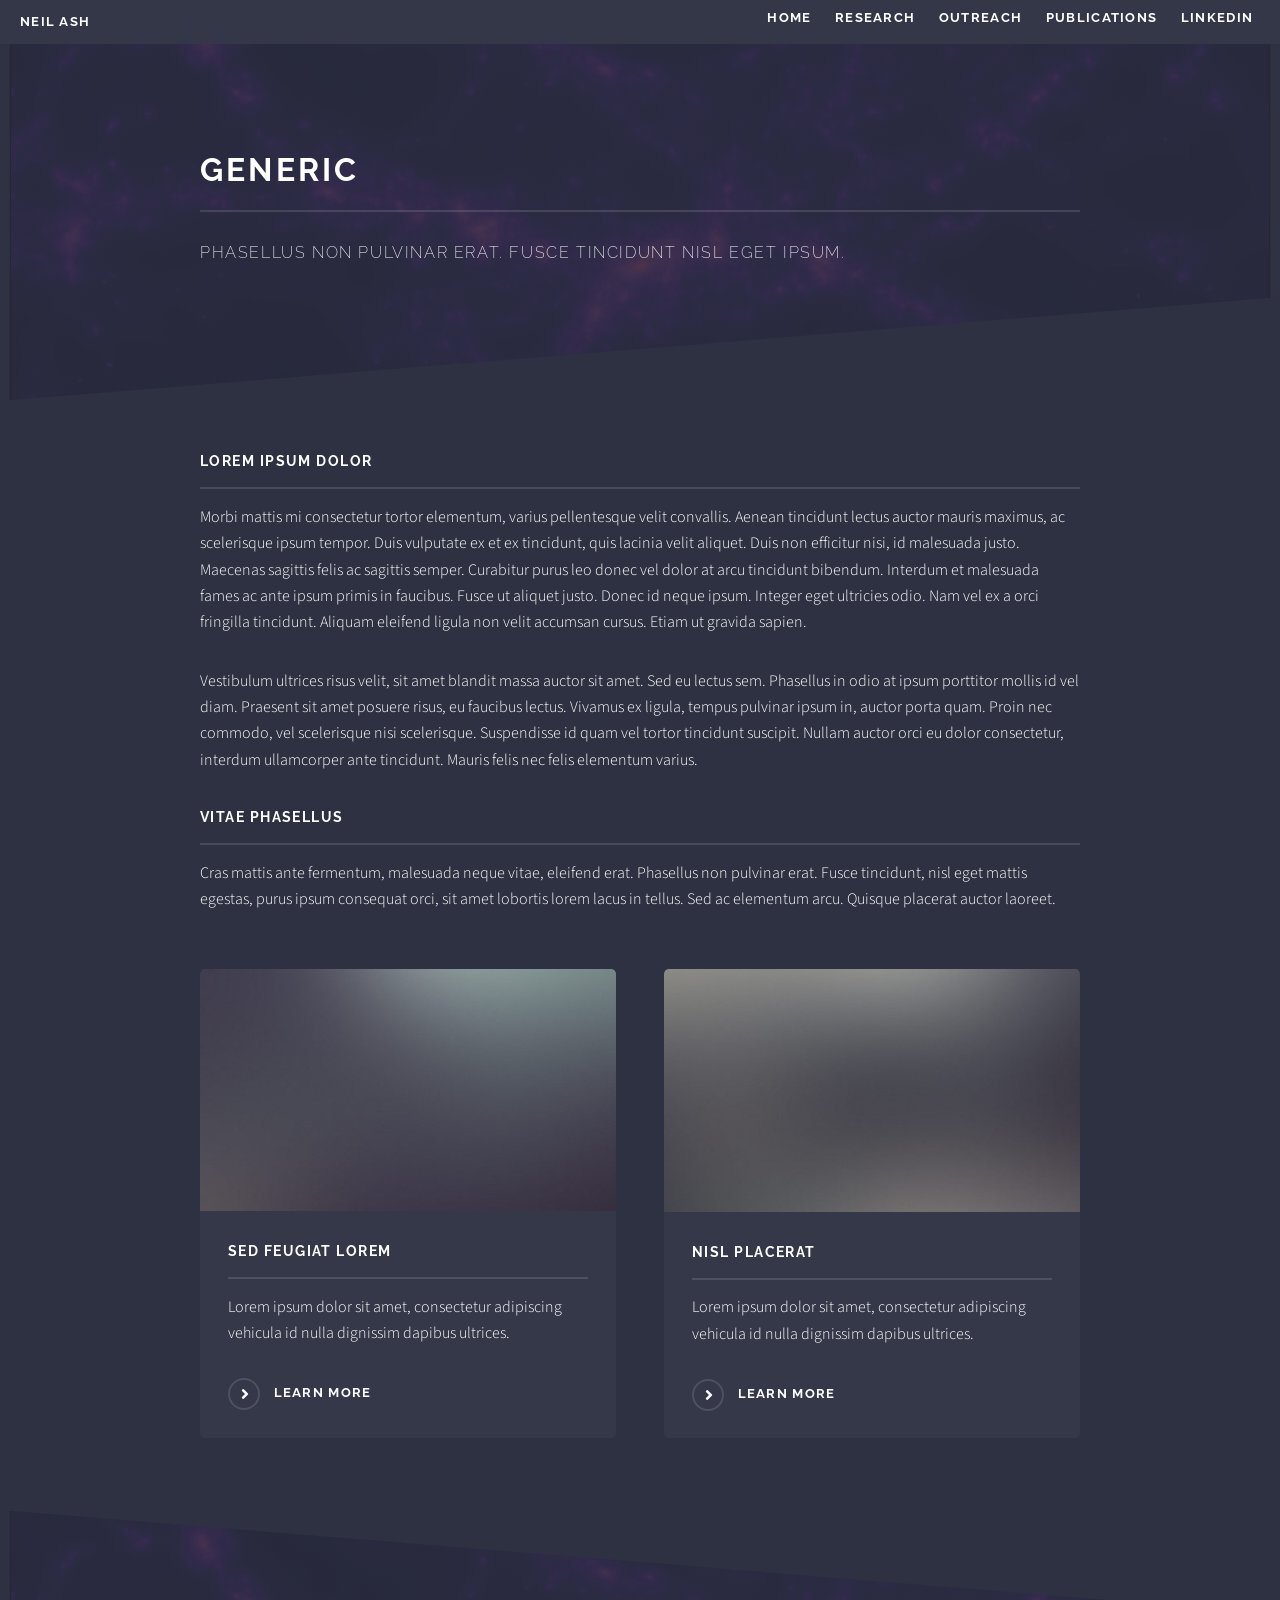
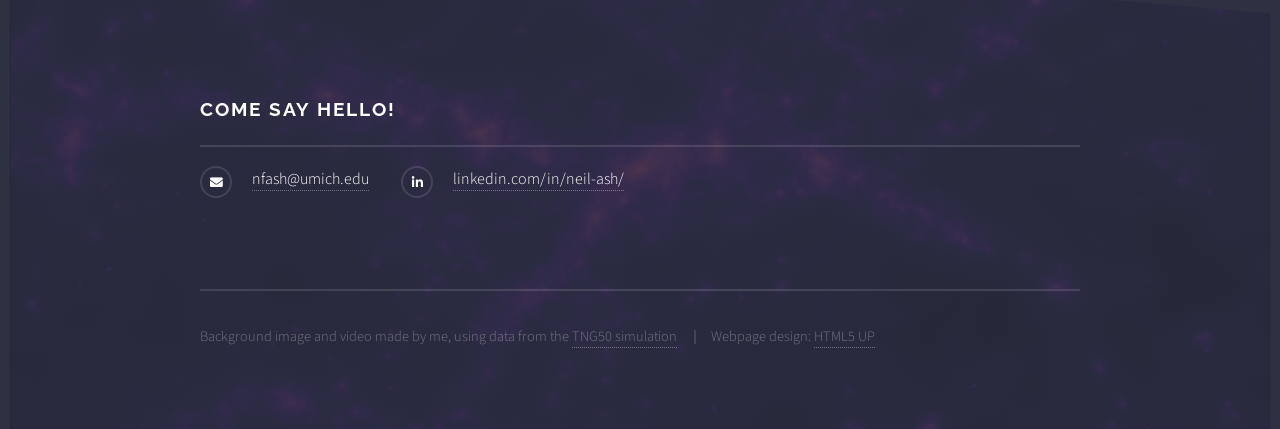
==== commit 51247260: "Added resume and updated research and outreach footers, added possible fix for resizing on scroll fo" ====
--- a/outreach.html
+++ b/outreach.html
@@ -72,46 +72,25 @@
 					</section>
 
 				<!-- Footer -->
-					<section id="footer">
-						<div class="inner">
-							<h2 class="major">Get in touch</h2>
-							<p>Cras mattis ante fermentum, malesuada neque vitae, eleifend erat. Phasellus non pulvinar erat. Fusce tincidunt, nisl eget mattis egestas, purus ipsum consequat orci, sit amet lobortis lorem lacus in tellus. Sed ac elementum arcu. Quisque placerat auctor laoreet.</p>
-							<form method="post" action="#">
-								<div class="fields">
-									<div class="field">
-										<label for="name">Name</label>
-										<input type="text" name="name" id="name" />
-									</div>
-									<div class="field">
-										<label for="email">Email</label>
-										<input type="email" name="email" id="email" />
-									</div>
-									<div class="field">
-										<label for="message">Message</label>
-										<textarea name="message" id="message" rows="4"></textarea>
-									</div>
-								</div>
-								<ul class="actions">
-									<li><input type="submit" value="Send Message" /></li>
+					<!-- Footer -->
+						<section id="footer">
+							<div class="inner">
+								<h2 class="major">Come say hello!</h2>
+								<ul class="contact">
+									<!-- <li class="icon solid fa-home">
+										Untitled Inc<br />
+										1234 Somewhere Road Suite #2894<br />
+										Nashville, TN 00000-0000
+									</li> -->
+									<li class="icon solid fa-envelope"><a href="mailto:nfash@umich.edu">nfash@umich.edu</a></li>
+									<li class="icon brands fa-linkedin-in"><a href="https://www.linkedin.com/in/neil-ash/">linkedin.com/in/neil-ash/</a></li>
 								</ul>
-							</form>
-							<ul class="contact">
-								<li class="icon solid fa-home">
-									Untitled Inc<br />
-									1234 Somewhere Road Suite #2894<br />
-									Nashville, TN 00000-0000
-								</li>
-								<li class="icon solid fa-phone">(000) 000-0000</li>
-								<li class="icon solid fa-envelope"><a href="#">information@untitled.tld</a></li>
-								<li class="icon brands fa-twitter"><a href="#">twitter.com/untitled-tld</a></li>
-								<li class="icon brands fa-facebook-f"><a href="#">facebook.com/untitled-tld</a></li>
-								<li class="icon brands fa-instagram"><a href="#">instagram.com/untitled-tld</a></li>
-							</ul>
-							<ul class="copyright">
-								<li>&copy; Untitled Inc. All rights reserved.</li><li>Design: <a href="http://html5up.net">HTML5 UP</a></li>
-							</ul>
-						</div>
-					</section>
+								<ul class="copyright">
+									<li>Background image and video made by me, using data from the <a href="https://www.tng-project.org/">TNG50 simulation</a></li>
+									<li>Webpage design: <a href="http://html5up.net">HTML5 UP</a></li>
+								</ul>
+							</div>
+						</section>
 
 			</div>
 
--- a/assets/css/main.css
+++ b/assets/css/main.css
@@ -6,6 +6,43 @@
 	html5up.net | @ajlkn
 	Free for personal and commercial use under the CCA 3.0 license (html5up.net/license)
 */
+
+/* A nice palette from coolors:
+EAF0C3
+C0C5C1
+7D8491
+574B60
+3F334D */
+
+/* :root {
+	--spotlight-default-color: #2e3141;
+	--spotlight-style2-color: #574B60;
+	--spotlight-style3-color: #3F334D;
+	--spotlight-style4-color: #39477c;
+	--spotlight-style5-color: #324072;
+	--spotlight-style6-color: #2d3a69;
+	--spotlight-default-opacity: 100%;
+	--spotlight-style2-opacity: 100%;
+	--spotlight-style3-opacity: 100%;
+	--spotlight-style4-opacity: 100%;
+	--spotlight-style5-opacity: 100%;
+	--spotlight-style6-opacity: 100%;
+} */
+
+:root {
+	--spotlight-default-color: #2e3141;
+	--spotlight-style2-color: #574B60;
+	--spotlight-style3-color: #3F334D;
+	--spotlight-style4-color: #39477c;
+	--spotlight-style5-color: #324072;
+	--spotlight-style6-color: #2d3a69;
+	--spotlight-default-opacity: 15%;
+	--spotlight-style2-opacity: 15%;
+	--spotlight-style3-opacity: 15%;
+	--spotlight-style4-opacity: 15%;
+	--spotlight-style5-opacity: 15%;
+	--spotlight-style6-opacity: 15%;
+}
 
 html, body, div, span, applet, object,
 iframe, h1, h2, h3, h4, h5, h6, p, blockquote,
@@ -115,10 +152,11 @@
 	position: fixed;
 	top: 50%;
 	left: 50%;
+	clip-path: inset(0% 0% 3% 0%);
 	min-width: none;
 	min-height: none;
 	width: 100vw; /*auto*/ /*100%*/
-	height: 100dvh; /*auto*/
+	height: 100vh; /*auto*/ /*was dvh, caused jumping of the video on mobile*/
 	max-width: none;
 	max-height: none;
 	transform: translate(-50%, -60%);
@@ -3792,19 +3830,32 @@
 			}
 
 		.wrapper.spotlight {
-			background-color: #4c5c96;
+			--spotlight-color: var(--spotlight-default-color);
+			--spotlight-opacity: var(--spotlight-default-opacity);
+			--spotlight-background: color-mix(in srgb, var(--spotlight-color) var(--spotlight-opacity), transparent);
+			--spotlight-background-image: none;
+			--spotlight-edge-size: 6.5em;
+			background-color: transparent;
 		}
 
 			.wrapper.spotlight:before, .wrapper.spotlight:after {
-				background-image: url("data:image/svg+xml;charset=utf8,%3Csvg xmlns='http://www.w3.org/2000/svg' width='100' height='100' viewBox='0 0 100 100' preserveAspectRatio='none'%3E%3Cpolygon points='0,100 100,0 100,100' style='fill:%234c5c96%3B' /%3E%3C/svg%3E");
+				background-image: none;
+				background-color: var(--spotlight-background);
 			}
 
 			.wrapper.spotlight:before {
-				box-shadow: inset 0 -1px 0 0 #4c5c96, 0 1px 0 0 #4c5c96;
+				top: calc(0px - var(--spotlight-edge-size));
+				bottom: calc(0px - var(--spotlight-edge-size));
+				height: auto;
+				z-index: 0;
+				clip-path: polygon(100% 0, 100% 100%, 0 calc(100% - var(--spotlight-edge-size)), 0 var(--spotlight-edge-size));
+				-webkit-backdrop-filter: blur(8px);
+				backdrop-filter: blur(8px);
+				box-shadow: none;
 			}
 
 			.wrapper.spotlight:after {
-				box-shadow: inset 0 -1px 0 0 #4c5c96, 0 1px 0 0 #4c5c96;
+				display: none;
 			}
 
 			.wrapper.spotlight .inner {
@@ -3812,6 +3863,8 @@
 				display: -webkit-flex;
 				display: -ms-flex;
 				display: flex;
+				position: relative;
+				z-index: 1;
 				-moz-align-items: center;
 				-webkit-align-items: center;
 				-ms-align-items: center;
@@ -3853,90 +3906,44 @@
 			}
 
 			.wrapper.spotlight.style2 {
-				background-color: #45558d;
-			}
-
-				.wrapper.spotlight.style2:before, .wrapper.spotlight.style2:after {
-					background-image: url("data:image/svg+xml;charset=utf8,%3Csvg xmlns='http://www.w3.org/2000/svg' width='100' height='100' viewBox='0 0 100 100' preserveAspectRatio='none'%3E%3Cpolygon points='0,100 100,0 100,100' style='fill:%2345558d%3B' /%3E%3C/svg%3E");
-				}
-
-				.wrapper.spotlight.style2:before {
-					box-shadow: inset 0 -1px 0 0 #45558d, 0 1px 0 0 #45558d;
-				}
-
-				.wrapper.spotlight.style2:after {
-					box-shadow: inset 0 -1px 0 0 #45558d, 0 1px 0 0 #45558d;
-				}
+				--spotlight-color: var(--spotlight-style2-color);
+				--spotlight-opacity: var(--spotlight-style2-opacity);
+				--spotlight-background: color-mix(in srgb, var(--spotlight-color) var(--spotlight-opacity), transparent);
+			}
 
 			.wrapper.spotlight.style3 {
-				background-color: #3f4e85;
-			}
-
-				.wrapper.spotlight.style3:before, .wrapper.spotlight.style3:after {
-					background-image: url("data:image/svg+xml;charset=utf8,%3Csvg xmlns='http://www.w3.org/2000/svg' width='100' height='100' viewBox='0 0 100 100' preserveAspectRatio='none'%3E%3Cpolygon points='0,100 100,0 100,100' style='fill:%233f4e85%3B' /%3E%3C/svg%3E");
-				}
-
-				.wrapper.spotlight.style3:before {
-					box-shadow: inset 0 -1px 0 0 #3f4e85, 0 1px 0 0 #3f4e85;
-				}
-
-				.wrapper.spotlight.style3:after {
-					box-shadow: inset 0 -1px 0 0 #3f4e85, 0 1px 0 0 #3f4e85;
-				}
+				--spotlight-color: var(--spotlight-style3-color);
+				--spotlight-opacity: var(--spotlight-style3-opacity);
+				--spotlight-background: color-mix(in srgb, var(--spotlight-color) var(--spotlight-opacity), transparent);
+			}
 
 			.wrapper.spotlight.style4 {
-				background-color: #39477c;
-			}
-
-				.wrapper.spotlight.style4:before, .wrapper.spotlight.style4:after {
-					background-image: url("data:image/svg+xml;charset=utf8,%3Csvg xmlns='http://www.w3.org/2000/svg' width='100' height='100' viewBox='0 0 100 100' preserveAspectRatio='none'%3E%3Cpolygon points='0,100 100,0 100,100' style='fill:%2339477c%3B' /%3E%3C/svg%3E");
-				}
-
-				.wrapper.spotlight.style4:before {
-					box-shadow: inset 0 -1px 0 0 #39477c, 0 1px 0 0 #39477c;
-				}
-
-				.wrapper.spotlight.style4:after {
-					box-shadow: inset 0 -1px 0 0 #39477c, 0 1px 0 0 #39477c;
-				}
+				--spotlight-color: var(--spotlight-style4-color);
+				--spotlight-opacity: var(--spotlight-style4-opacity);
+				--spotlight-background: color-mix(in srgb, var(--spotlight-color) var(--spotlight-opacity), transparent);
+			}
 
 			.wrapper.spotlight.style5 {
-				background-color: #324072;
-			}
-
-				.wrapper.spotlight.style5:before, .wrapper.spotlight.style5:after {
-					background-image: url("data:image/svg+xml;charset=utf8,%3Csvg xmlns='http://www.w3.org/2000/svg' width='100' height='100' viewBox='0 0 100 100' preserveAspectRatio='none'%3E%3Cpolygon points='0,100 100,0 100,100' style='fill:%23324072%3B' /%3E%3C/svg%3E");
-				}
-
-				.wrapper.spotlight.style5:before {
-					box-shadow: inset 0 -1px 0 0 #324072, 0 1px 0 0 #324072;
-				}
-
-				.wrapper.spotlight.style5:after {
-					box-shadow: inset 0 -1px 0 0 #324072, 0 1px 0 0 #324072;
-				}
+				--spotlight-color: var(--spotlight-style5-color);
+				--spotlight-opacity: var(--spotlight-style5-opacity);
+				--spotlight-background: color-mix(in srgb, var(--spotlight-color) var(--spotlight-opacity), transparent);
+			}
 
 			.wrapper.spotlight.style6 {
-				background-color: #2d3a69;
-			}
-
-				.wrapper.spotlight.style6:before, .wrapper.spotlight.style6:after {
-					background-image: url("data:image/svg+xml;charset=utf8,%3Csvg xmlns='http://www.w3.org/2000/svg' width='100' height='100' viewBox='0 0 100 100' preserveAspectRatio='none'%3E%3Cpolygon points='0,100 100,0 100,100' style='fill:%232d3a69%3B' /%3E%3C/svg%3E");
-				}
-
-				.wrapper.spotlight.style6:before {
-					box-shadow: inset 0 -1px 0 0 #2d3a69, 0 1px 0 0 #2d3a69;
-				}
-
-				.wrapper.spotlight.style6:after {
-					box-shadow: inset 0 -1px 0 0 #2d3a69, 0 1px 0 0 #2d3a69;
-				}
+				--spotlight-color: var(--spotlight-style6-color);
+				--spotlight-opacity: var(--spotlight-style6-opacity);
+				--spotlight-background: color-mix(in srgb, var(--spotlight-color) var(--spotlight-opacity), transparent);
+			}
 
 		@media screen and (max-width: 980px) {
 
 			.wrapper {
 				margin: 4.75em 0;
 			}
+
+				.wrapper.spotlight {
+					--spotlight-edge-size: 4.75em;
+				}
 
 				.wrapper:before, .wrapper:after {
 					height: 4.75em;
@@ -3972,6 +3979,10 @@
 			.wrapper {
 				margin: 2.5em 0;
 			}
+
+				.wrapper.spotlight {
+					--spotlight-edge-size: 2.5em;
+				}
 
 				.wrapper:before, .wrapper:after {
 					height: 2.5em;
